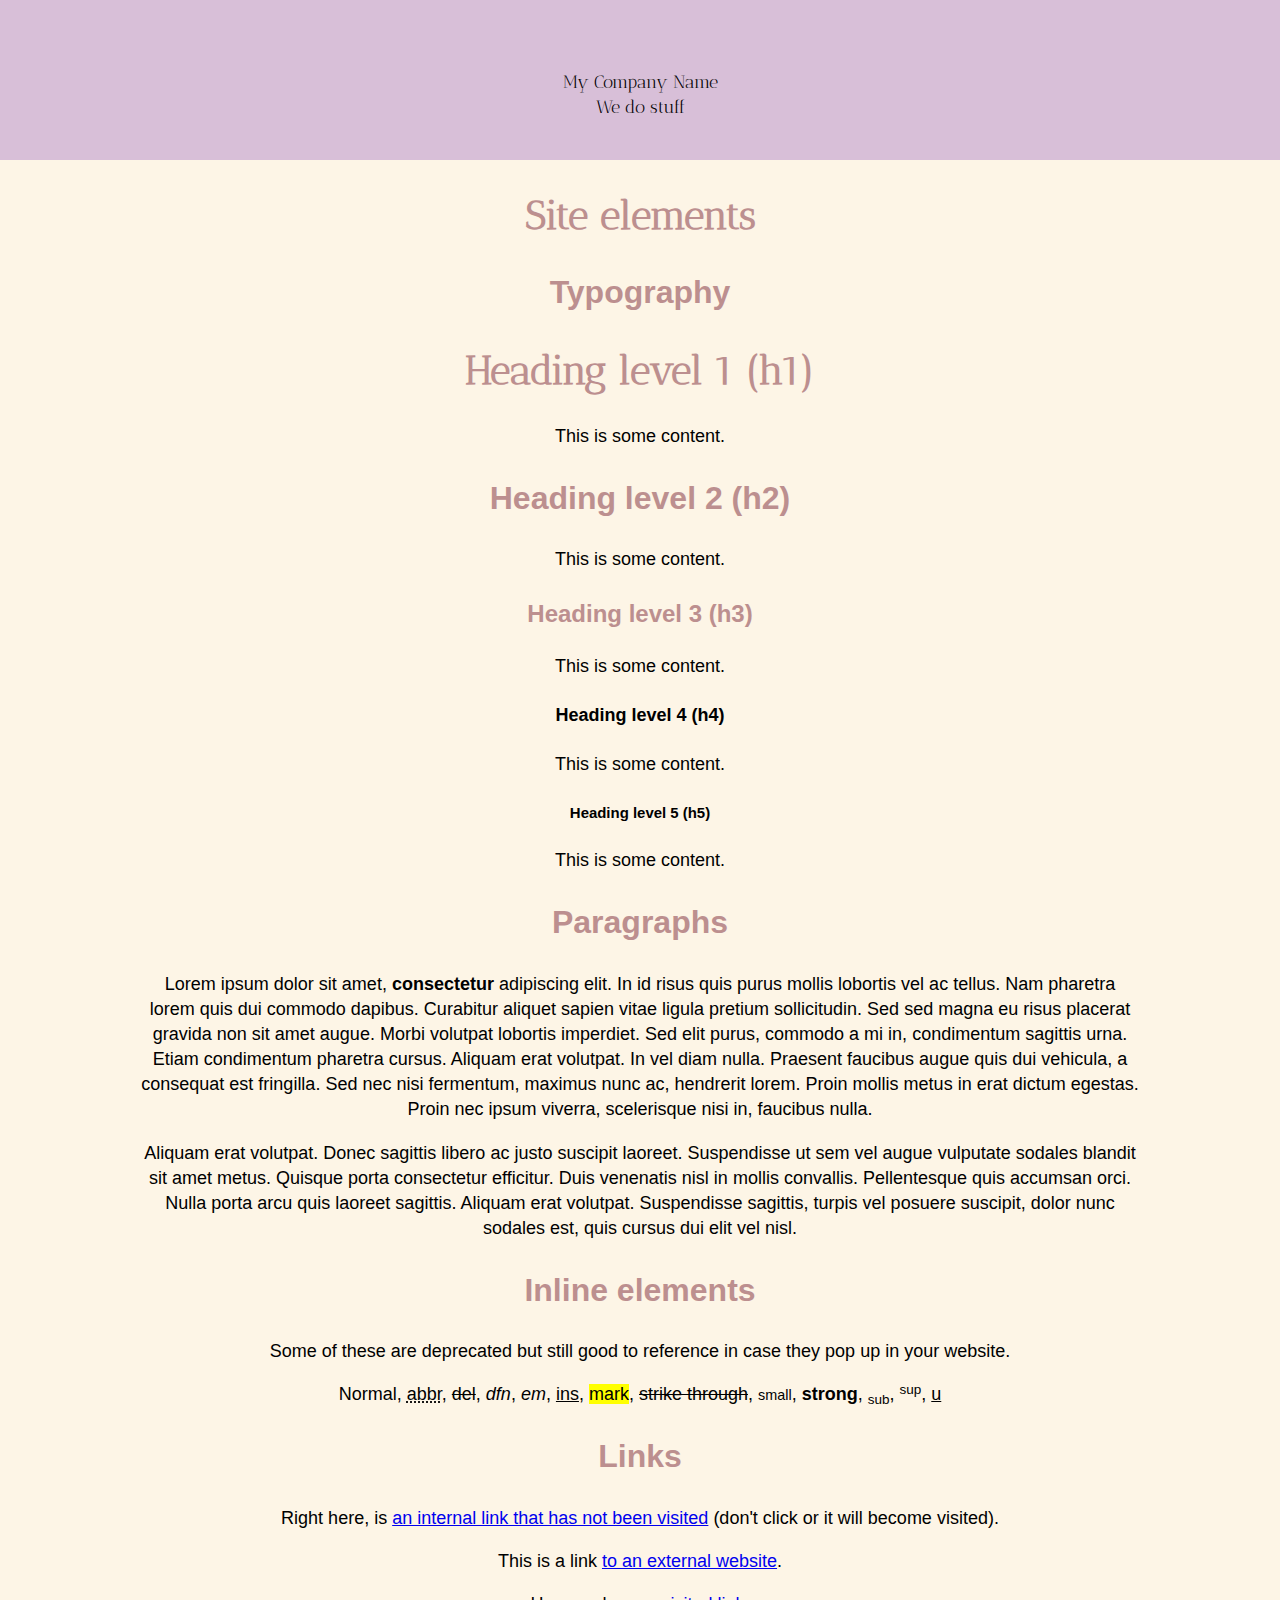
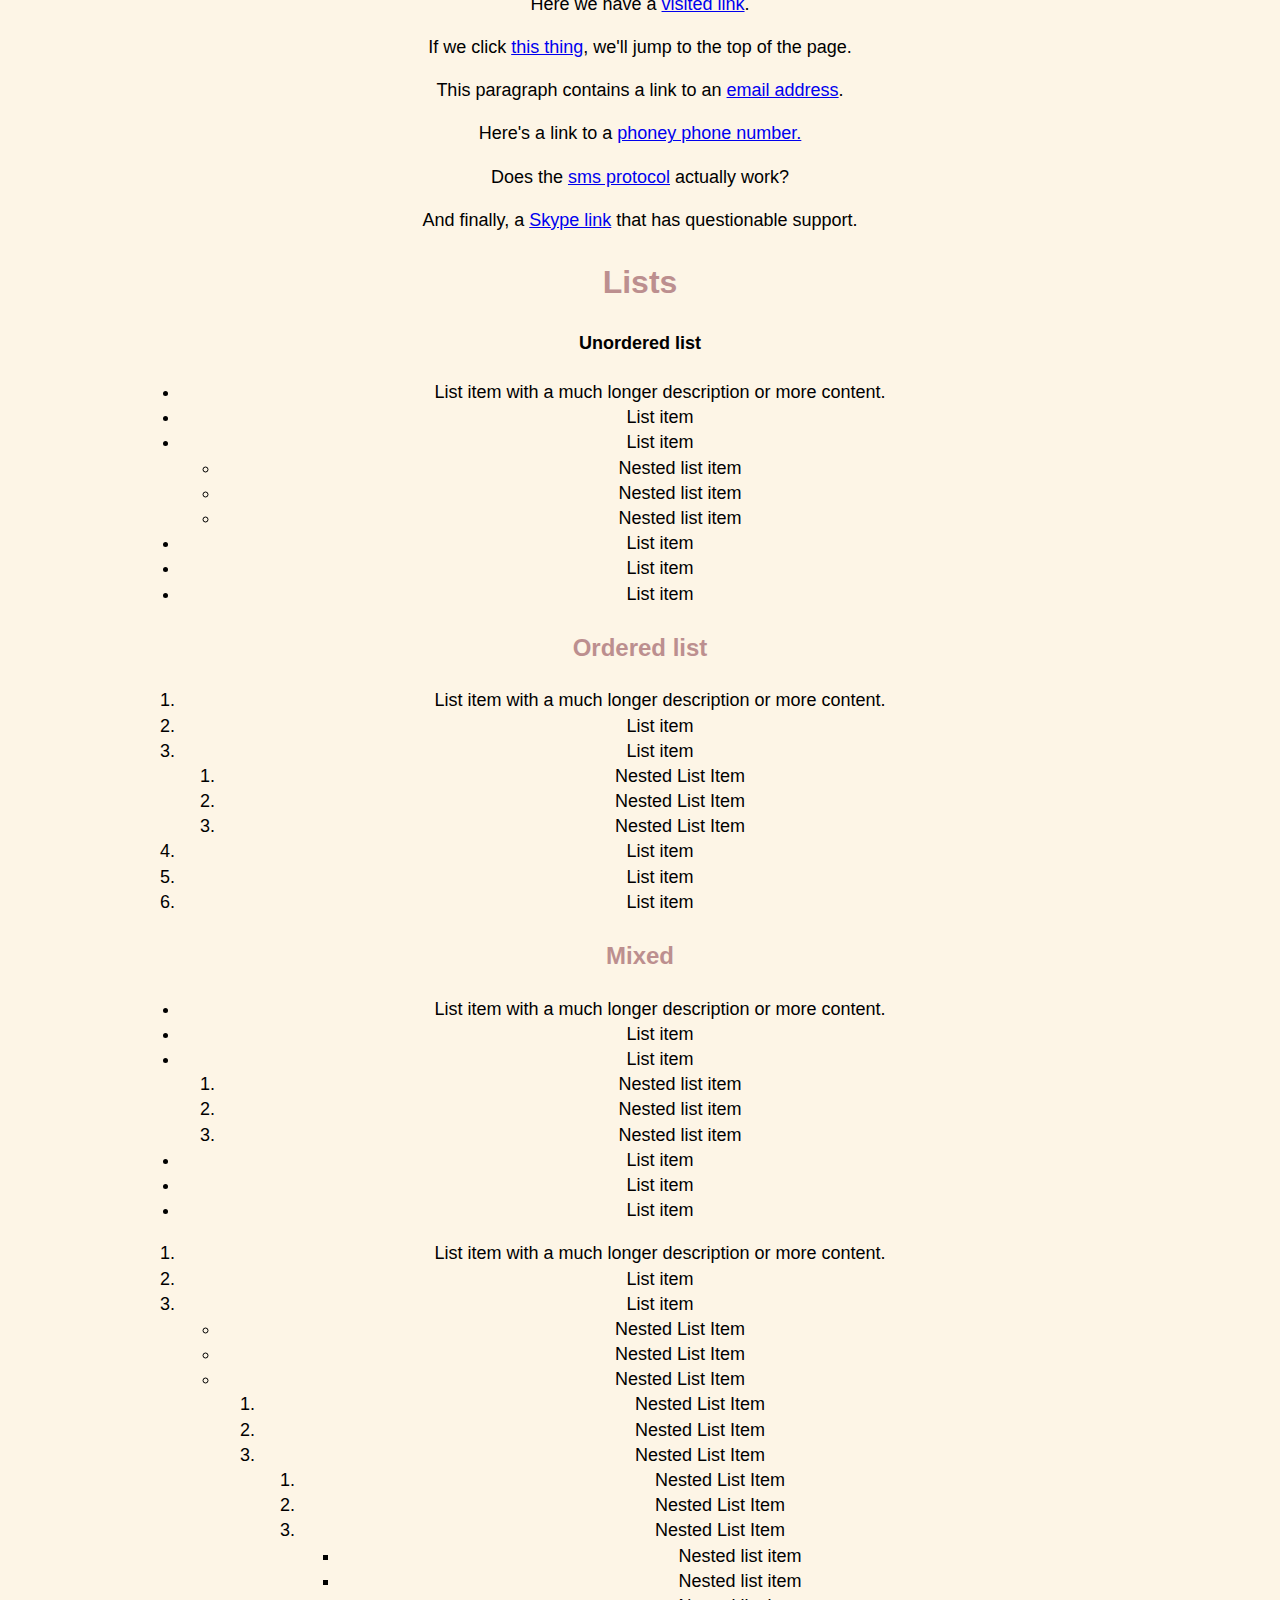
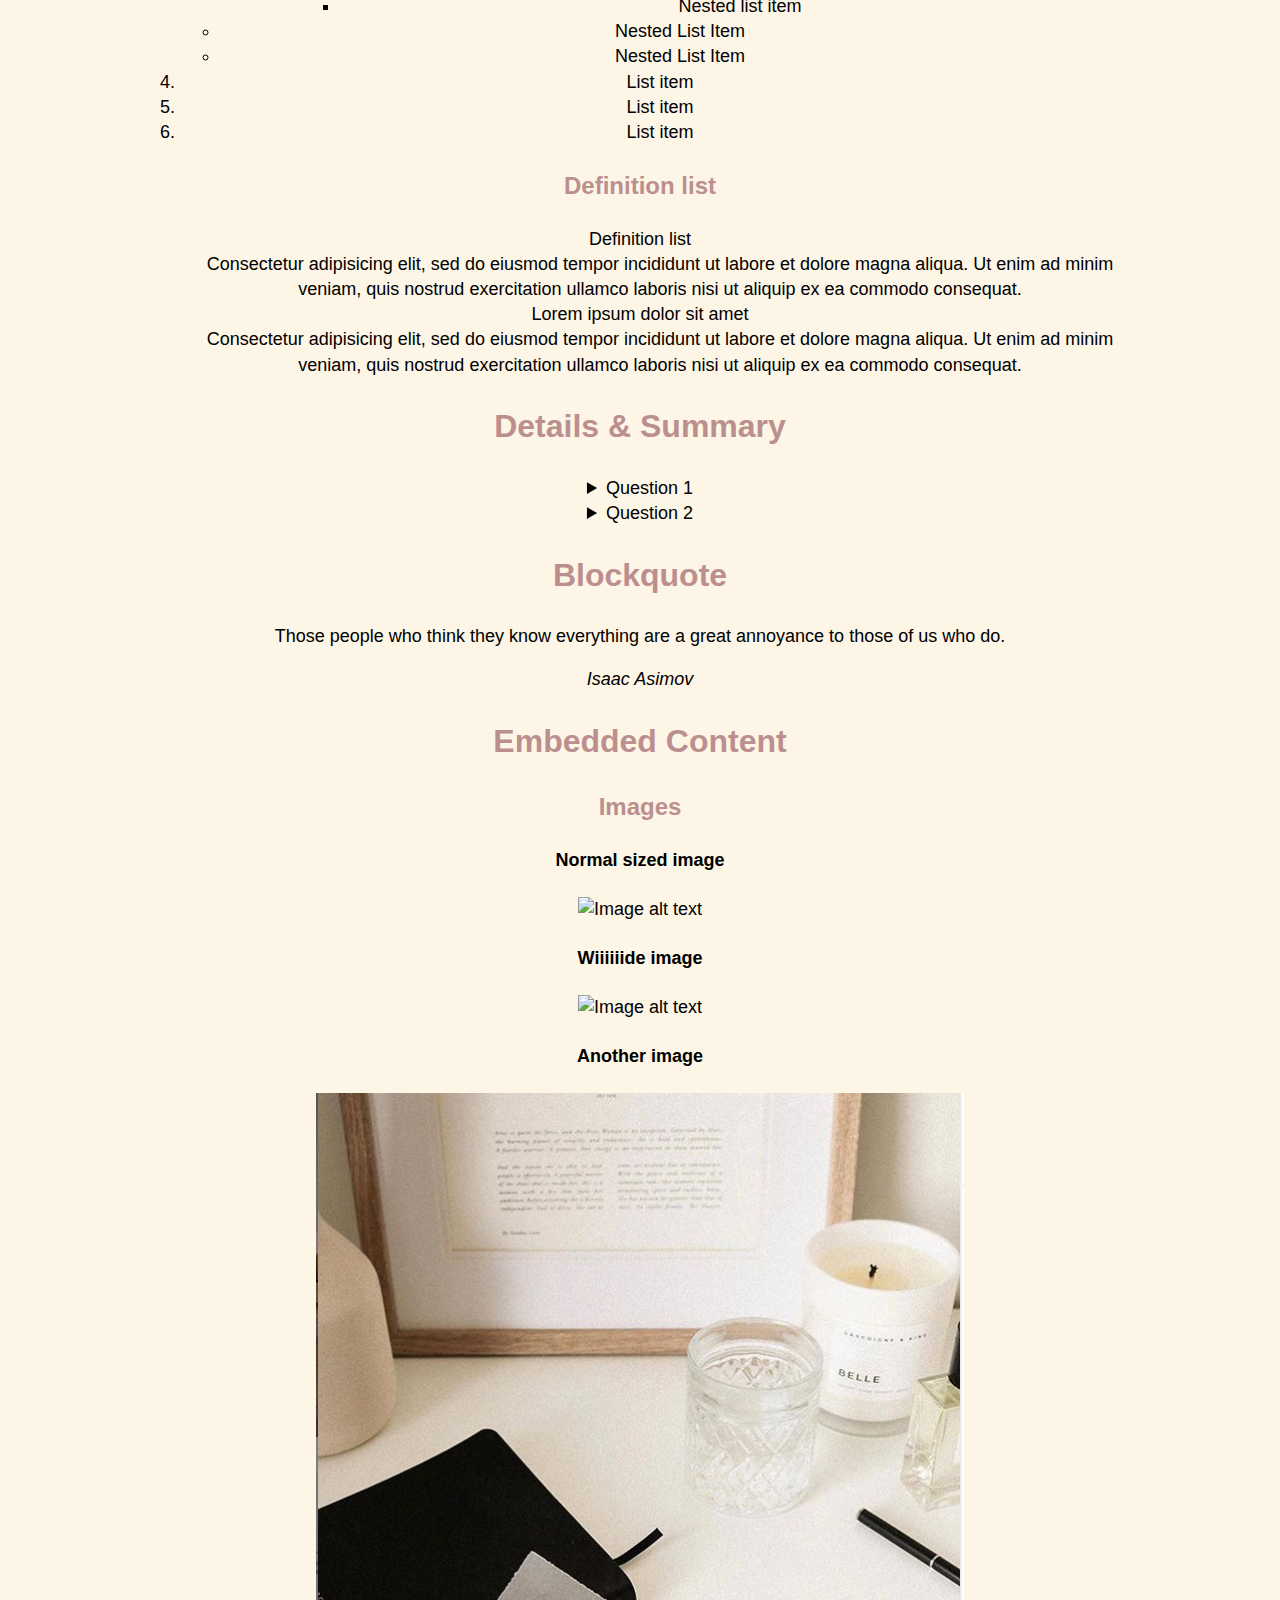
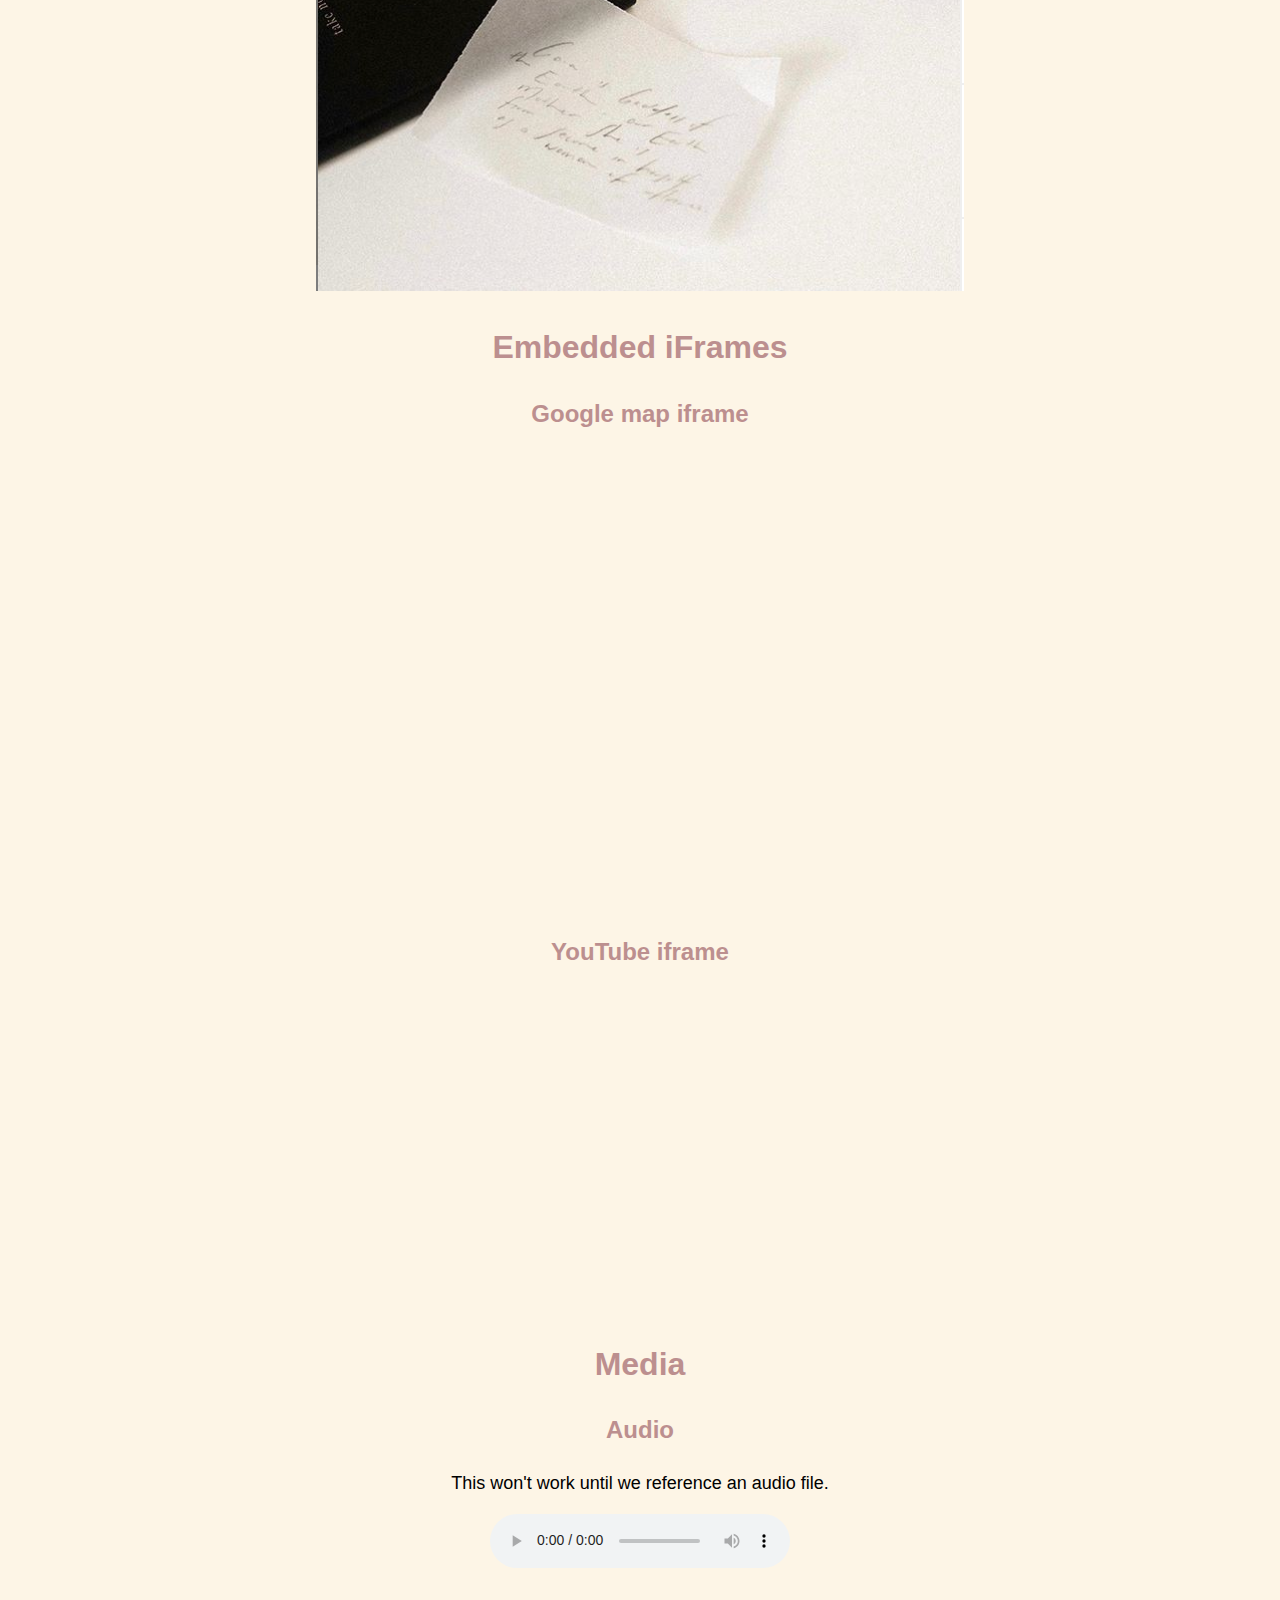
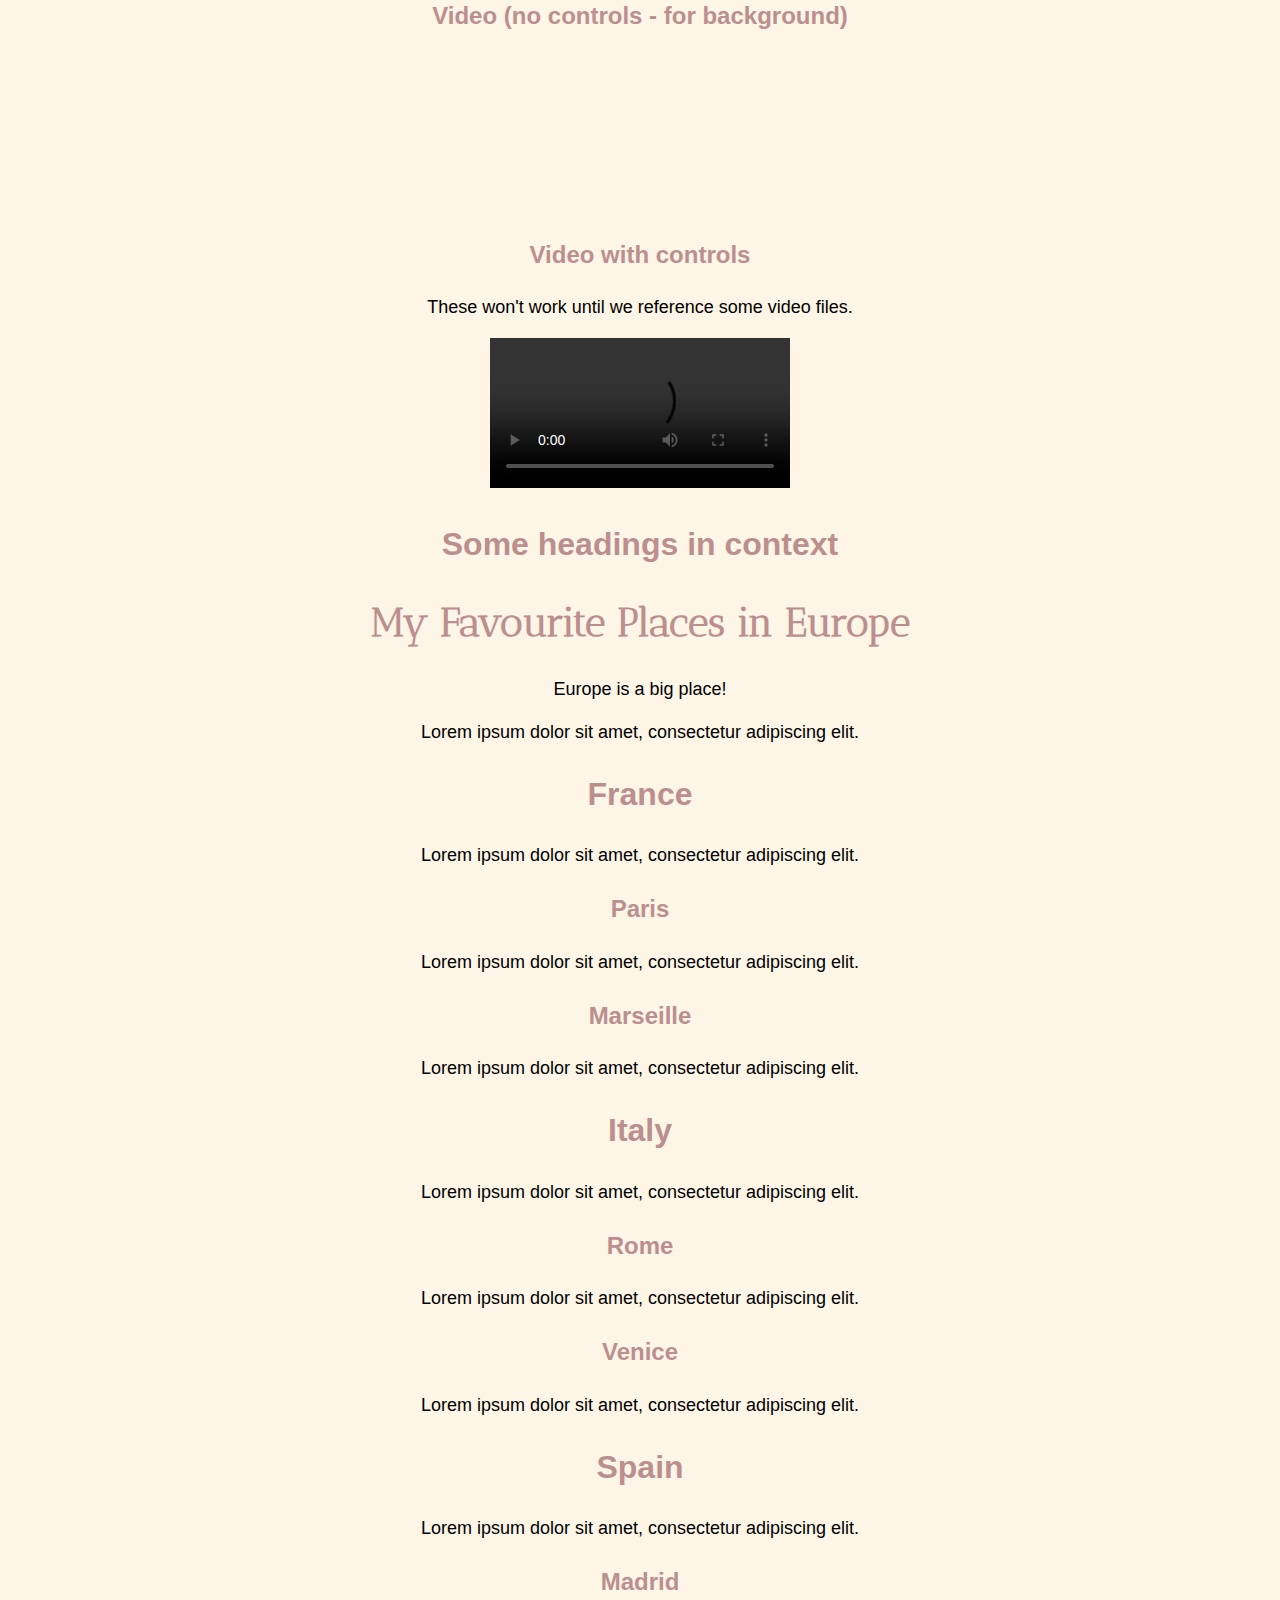
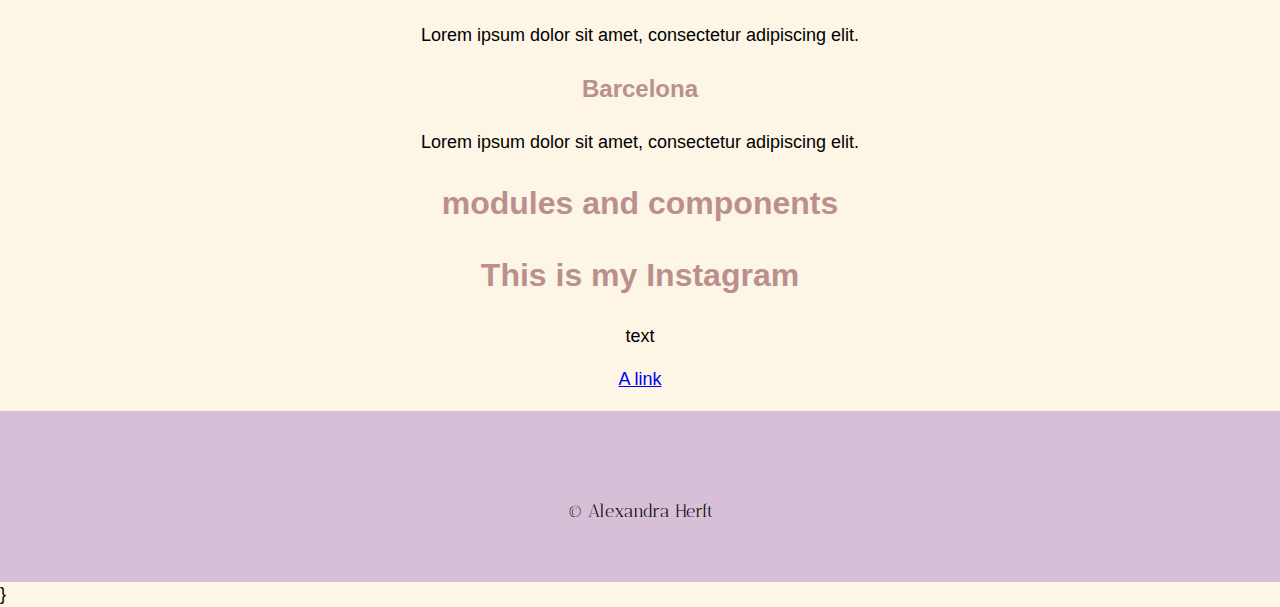
==== index.html @ 9ccb4b07 "Trying to fix page" ====
<!DOCTYPE html>

<html>

<head>

  <title>Alexandra Herft</title>

  <meta name="viewport" content="width=device-width, initial-scale=1">

  <link rel="stylesheet" href="Resources/Css/normalise.css">

  <link href="https://fonts.googleapis.com/css2?family=Antic+Didone&display=swap" rel="stylesheet">

  <link rel="stylesheet" href="Resources/Css/stye.css">

  


</head>

<body>

  <header> 


  
    <section class="content">

      <div class="header-logo">
        <a href="index.html">
        </a>
      </div>

      <div class="header-text">
        <div class="header-heading">My Company Name</div>

        <div class="header-sub-heading">We do stuff</div>


    </section>
  </header>

  




  <main>
    <section class="content">


      <h1>Site elements</h1>

      <h2>Typography</h2>

      <h1>Heading level 1 (h1)</h1>

      <p>This is some content.</p>
      <h2>Heading level 2 (h2)</h2>
      <p>This is some content.</p>
      <h3>Heading level 3 (h3)</h3>
      <p>This is some content.</p>
      <h4>Heading level 4 (h4)</h4>
      <p>This is some content.</p>
      <h5>Heading level 5 (h5)</h5>
      <p>This is some content.</p>
      <h2>Paragraphs</h2>
      <p>
        Lorem ipsum dolor sit amet, <strong>consectetur</strong> adipiscing elit. In
        id risus quis purus mollis lobortis vel ac tellus. Nam pharetra lorem quis
        dui commodo dapibus. Curabitur aliquet sapien vitae ligula pretium
        sollicitudin. Sed sed magna eu risus placerat gravida non sit amet augue.
        Morbi volutpat lobortis imperdiet. Sed elit purus, commodo a mi in,
        condimentum sagittis urna. Etiam condimentum pharetra cursus. Aliquam erat
        volutpat. In vel diam nulla. Praesent faucibus augue quis dui vehicula, a
        consequat est fringilla. Sed nec nisi fermentum, maximus nunc ac, hendrerit
        lorem. Proin mollis metus in erat dictum egestas. Proin nec ipsum viverra,
        scelerisque nisi in, faucibus nulla.
      </p>
      <p>
        Aliquam erat volutpat. Donec sagittis libero ac justo suscipit laoreet.
        Suspendisse ut sem vel augue vulputate sodales blandit sit amet metus.
        Quisque porta consectetur efficitur. Duis venenatis nisl in mollis
        convallis. Pellentesque quis accumsan orci. Nulla porta arcu quis laoreet
        sagittis. Aliquam erat volutpat. Suspendisse sagittis, turpis vel posuere
        suscipit, dolor nunc sodales est, quis cursus dui elit vel nisl.
      </p>

      <h2>Inline elements</h2>

      <p>
        Some of these are deprecated but still good to reference in case they pop up
        in your website.
      </p>

      <p>
        Normal, <abbr title="Abbreviations">abbr</abbr>, <del>del</del>,
        <dfn>dfn</dfn>, <em>em</em>, <ins>ins</ins>, <mark>mark</mark>,
        <s>strike through</s>, <small>small</small>, <strong>strong</strong>,
        <sub>sub</sub>, <sup>sup</sup>,
        <u>u</u>
      </p>

      <h2>Links</h2>
      <p>
        Right here, is
        <a href="?2017-06-2703%3A30%3A17">an internal link that has not been visited</a>
        (don't click or it will become visited).
      </p>
      <p>This is a link <a href="https://google.com">to an external website</a>.</p>
      <p>Here we have a <a href=".">visited link</a>.</p>
      <p>
        If we click <a href="#">this thing</a>, we'll jump to the top of the page.
      </p>

      <p>
        This paragraph contains a link to an
        <a href="mailto:sam@meeum.com">email address</a>.
      </p>
      <p>
        Here's a link to a
        <a href="tel:12345678">phoney phone number.</a>
      </p>
      <p>Does the <a href="sms:0413889846">sms protocol</a> actually work?</p>
      <p>
        And finally, a <a href="callto:sam_hemphill">Skype link</a> that has
        questionable support.
      </p>

      <h2>Lists</h2>
      <h4>Unordered list</h4>
      <ul>
        <li>List item with a much longer description or more content.</li>
        <li>List item</li>
        <li>
          List item
          <ul>
            <li>Nested list item</li>
            <li>Nested list item</li>
            <li>Nested list item</li>
          </ul>
        </li>
        <li>List item</li>
        <li>List item</li>
        <li>List item</li>
      </ul>
      <h3>Ordered list</h3>
      <ol>
        <li>List item with a much longer description or more content.</li>
        <li>List item</li>
        <li>
          List item
          <ol>
            <li>Nested List Item</li>
            <li>Nested List Item</li>
            <li>Nested List Item</li>
          </ol>
        </li>
        <li>List item</li>
        <li>List item</li>
        <li>List item</li>
      </ol>
      <h3>Mixed</h3>
      <ul>
        <li>List item with a much longer description or more content.</li>
        <li>List item</li>
        <li>
          List item
          <ol>
            <li>Nested list item</li>
            <li>Nested list item</li>
            <li>Nested list item</li>
          </ol>
        </li>
        <li>List item</li>
        <li>List item</li>
        <li>List item</li>
      </ul>
      <ol>
        <li>List item with a much longer description or more content.</li>
        <li>List item</li>
        <li>
          List item
          <ul>
            <li>Nested List Item</li>
            <li>Nested List Item</li>
            <li>
              Nested List Item
              <ol>
                <li>Nested List Item</li>
                <li>Nested List Item</li>
                <li>
                  Nested List Item
                  <ol>
                    <li>Nested List Item</li>
                    <li>Nested List Item</li>
                    <li>
                      Nested List Item
                      <ul>
                        <li>Nested list item</li>
                        <li>Nested list item</li>
                        <li>Nested list item</li>
                      </ul>
                    </li>
                  </ol>
                </li>
              </ol>
            </li>
            <li>Nested List Item</li>
            <li>Nested List Item</li>
          </ul>
        </li>
        <li>List item</li>
        <li>List item</li>
        <li>List item</li>
      </ol>
      <h3>Definition list</h3>
      <dl>
        <dt>Definition list</dt>
        <dd>
          Consectetur adipisicing elit, sed do eiusmod tempor incididunt ut labore
          et dolore magna aliqua. Ut enim ad minim veniam, quis nostrud exercitation
          ullamco laboris nisi ut aliquip ex ea commodo consequat.
        </dd>
        <dt>Lorem ipsum dolor sit amet</dt>
        <dd>
          Consectetur adipisicing elit, sed do eiusmod tempor incididunt ut labore
          et dolore magna aliqua. Ut enim ad minim veniam, quis nostrud exercitation
          ullamco laboris nisi ut aliquip ex ea commodo consequat.
        </dd>
      </dl>
      <h2>Details &amp; Summary</h2>
      <details>
        <summary>Question 1</summary>
        <p>
          <strong>Pellentesque habitant morbi tristique</strong> senectus et netus
          et malesuada fames ac turpis egestas. Vestibulum tortor quam, feugiat
          vitae, ultricies eget, tempor sit amet, ante. Donec eu libero sit amet
          quam egestas semper. <em>Aenean ultricies mi vitae est.</em> Mauris
          placerat eleifend leo. Quisque sit amet est et sapien ullamcorper
          pharetra. Vestibulum erat wisi, condimentum sed,
          <code>commodo vitae</code>, ornare sit amet, wisi. Aenean fermentum, elit
          eget tincidunt condimentum, eros ipsum rutrum orci, sagittis tempus lacus
          enim ac dui. <a href="#" onclick="return false;">Donec non enim</a> in
          turpis pulvinar facilisis. Ut felis.
        </p>
        <details>
          <summary>Related documents</summary>
          <ul>
            <li>
              <a href="#" onclick="return false;">Lorem ipsum dolor sit amet, consectetuer adipiscing elit.</a>
            </li>
            <li>
              <a href="#" onclick="return false;">Aliquam tincidunt mauris eu risus.</a>
            </li>
            <li>
              <a href="#" onclick="return false;">Lorem ipsum dolor sit amet, consectetuer adipiscing elit.</a>
            </li>
            <li>
              <a href="#" onclick="return false;">Aliquam tincidunt mauris eu risus.</a>
            </li>
          </ul>
        </details>
      </details>
      <details>
        <summary>Question 2</summary>
        <p>
          Duis consequat metus et eros rutrum, interdum facilisis urna interdum.
          Etiam facilisis diam in libero varius ultricies id id est. Sed lacinia
          pellentesque sem vel sagittis.
        </p>
      </details>

      <h2>Blockquote</h2>
      <blockquote>
        <p>
          Those people who think they know everything are a great annoyance to those
          of us who do.
        </p>
        <cite>Isaac Asimov</cite>
      </blockquote>

      <h2>Embedded Content</h2>

      <h3>Images</h3>

      <h4>Normal sized image</h4>

      <img src="//placekitten.com/480/480" alt="Image alt text" />

      <h4>Wiiiiiide image</h4>

      <img src="//placekitten.com/2000/600" alt="Image alt text" />

      <h4> Another image</h4>
      <img src="Resources/Images/Screen Shot 2020-03-11 at 11.46.09 am.png" alt="An Organised Life Desk Space">


      <h2 class="">Embedded iFrames</h2>

      <h3>Google map iframe</h3>

      <iframe
        src="https://www.google.com/maps/embed?pb=!1m18!1m12!1m3!1d3152.2977690755806!2d144.98747991573606!3d-37.80649377975363!2m3!1f0!2f0!3f0!3m2!1i1024!2i768!4f13.1!3m3!1m2!1s0x6ad6430ac6065bff%3A0x9c5bae73367aadf4!2sCollarts%20-%20Cromwell%20St%20Campus!5e0!3m2!1sen!2sau!4v1582194038555!5m2!1sen!2sau"
        width="600" height="450" frameborder="0" style="border:0;" allowfullscreen=""></iframe>

      <h3>YouTube iframe</h3>
      <!-- <iframe width="560" height="315" src="//www.youtube.com/embed/M_8iD5xS1hI?rel=0" frameborder="0" allow="autoplay; encrypted-media"
            allowfullscreen></iframe> -->

      <iframe width="560" height="315" src="https://www.youtube.com/embed/WFkIKd6md6g?start=206" frameborder="0"
        allow="accelerometer; autoplay; encrypted-media; gyroscope; picture-in-picture" allowfullscreen></iframe>

      <h2>Media</h2>

      <h3>Audio</h3>

      <p>This won't work until we reference an audio file.</p>
      <div>
        <!-- Simple audio playback -->
        <audio src="" controls>
          Your browser does not support the
          <code>audio</code> element.
        </audio>
      </div>

      <h3>Video (no controls - for background)</h3>

      <video autoplay loop>
        <source src="resources/video/Cloud_Surf.mp4" type="video/mp4" poster="resources/video/Cloud_Surf.jpg" />
        Your browser does not support the video tag. I suggest you upgrade your
        browser.
        <source src="resources/video/Cloud_Surf.webm" type="video/webm" poster="resources/video/Cloud_Surf.jpg" />
        Your browser does not support the video tag. I suggest you upgrade your
        browser.
      </video>

      <h3>Video with controls</h3>

      <p>These won't work until we reference some video files.</p>

      <video controls>
        <source src="resources/video/Cloud_Surf.mp4" type="video/mp4" poster="resources/video/Cloud_Surf.jpg" />
        Your browser does not support the video tag. I suggest you upgrade your
        browser.
        <source src="resources/video/Cloud_Surf.webm" type="video/webm" poster="resources/video/Cloud_Surf.jpg" />
        Your browser does not support the video tag. I suggest you upgrade your
        browser.
      </video>

      <h2>Some headings in context</h2>

      <h1>My Favourite Places in Europe</h1>

      <p>Europe is a big place!</p>
      <p>Lorem ipsum dolor sit amet, consectetur adipiscing elit.</p>

      <h2>France</h2>
      <p>Lorem ipsum dolor sit amet, consectetur adipiscing elit.</p>

      <h3>Paris</h3>
      <p>Lorem ipsum dolor sit amet, consectetur adipiscing elit.</p>

      <h3>Marseille</h3>
      <p>Lorem ipsum dolor sit amet, consectetur adipiscing elit.</p>

      <h2>Italy</h2>
      <p>Lorem ipsum dolor sit amet, consectetur adipiscing elit.</p>

      <h3>Rome</h3>
      <p>Lorem ipsum dolor sit amet, consectetur adipiscing elit.</p>

      <h3>Venice</h3>
      <p>Lorem ipsum dolor sit amet, consectetur adipiscing elit.</p>

      <h2>Spain</h2>
      <p>Lorem ipsum dolor sit amet, consectetur adipiscing elit.</p>

      <h3>Madrid</h3>
      <p>Lorem ipsum dolor sit amet, consectetur adipiscing elit.</p>

      <h3>Barcelona</h3>
      <p>Lorem ipsum dolor sit amet, consectetur adipiscing elit.</p>

      <h2> modules and components</h2>
      <div class="alexandraherftcreative">
        <h2> This is my Instagram</h2>

        <p> text</p>

        <a href="https://google.com"> A link</a>
      </div>
      







    
    </p>

  </main>

  <footer>
    <section class=content>
      <p>&copy; Alexandra Herft</p>
    </section>
  </footer>


  } </style>
</body>





</html>
---- Resources/Css/normalise.css ----
/*! normalize.css v8.0.1 | MIT License | github.com/necolas/normalize.css */

/* Document
   ========================================================================== */

/**
 * 1. Correct the line height in all browsers.
 * 2. Prevent adjustments of font size after orientation changes in iOS.
 */

 html {
    line-height: 1.15; /* 1 */
    -webkit-text-size-adjust: 100%; /* 2 */
  }
  
  /* Sections
     ========================================================================== */
  
  /**
   * Remove the margin in all browsers.
   */
  
  body {
    margin: 0;
  }
  
  /**
   * Render the `main` element consistently in IE.
   */
  
  main {
    display: block;
  }
  
  /**
   * Correct the font size and margin on `h1` elements within `section` and
   * `article` contexts in Chrome, Firefox, and Safari.
   */
  
  h1 {
    font-size: 2em;
    margin: 0.67em 0;
  }
  
  /* Grouping content
     ========================================================================== */
  
  /**
   * 1. Add the correct box sizing in Firefox.
   * 2. Show the overflow in Edge and IE.
   */
  
  hr {
    box-sizing: content-box; /* 1 */
    height: 0; /* 1 */
    overflow: visible; /* 2 */
  }
  
  /**
   * 1. Correct the inheritance and scaling of font size in all browsers.
   * 2. Correct the odd `em` font sizing in all browsers.
   */
  
  pre {
    font-family: monospace, monospace; /* 1 */
    font-size: 1em; /* 2 */
  }
  
  /* Text-level semantics
     ========================================================================== */
  
  /**
   * Remove the gray background on active links in IE 10.
   */
  
  a {
    background-color: transparent;
  }
  
  /**
   * 1. Remove the bottom border in Chrome 57-
   * 2. Add the correct text decoration in Chrome, Edge, IE, Opera, and Safari.
   */
  
  abbr[title] {
    border-bottom: none; /* 1 */
    text-decoration: underline; /* 2 */
    text-decoration: underline dotted; /* 2 */
  }
  
  /**
   * Add the correct font weight in Chrome, Edge, and Safari.
   */
  
  b,
  strong {
    font-weight: bolder;
  }
  
  /**
   * 1. Correct the inheritance and scaling of font size in all browsers.
   * 2. Correct the odd `em` font sizing in all browsers.
   */
  
  code,
  kbd,
  samp {
    font-family: monospace, monospace; /* 1 */
    font-size: 1em; /* 2 */
  }
  
  /**
   * Add the correct font size in all browsers.
   */
  
  small {
    font-size: 80%;
  }
  
  /**
   * Prevent `sub` and `sup` elements from affecting the line height in
   * all browsers.
   */
  
  sub,
  sup {
    font-size: 75%;
    line-height: 0;
    position: relative;
    vertical-align: baseline;
  }
  
  sub {
    bottom: -0.25em;
  }
  
  sup {
    top: -0.5em;
  }
  
  /* Embedded content
     ========================================================================== */
  
  /**
   * Remove the border on images inside links in IE 10.
   */
  
  img {
    border-style: none;
  }
  
  /* Forms
     ========================================================================== */
  
  /**
   * 1. Change the font styles in all browsers.
   * 2. Remove the margin in Firefox and Safari.
   */
  
  button,
  input,
  optgroup,
  select,
  textarea {
    font-family: inherit; /* 1 */
    font-size: 100%; /* 1 */
    line-height: 1.15; /* 1 */
    margin: 0; /* 2 */
  }
  
  /**
   * Show the overflow in IE.
   * 1. Show the overflow in Edge.
   */
  
  button,
  input { /* 1 */
    overflow: visible;
  }
  
  /**
   * Remove the inheritance of text transform in Edge, Firefox, and IE.
   * 1. Remove the inheritance of text transform in Firefox.
   */
  
  button,
  select { /* 1 */
    text-transform: none;
  }
  
  /**
   * Correct the inability to style clickable types in iOS and Safari.
   */
  
  button,
  [type="button"],
  [type="reset"],
  [type="submit"] {
    -webkit-appearance: button;
  }
  
  /**
   * Remove the inner border and padding in Firefox.
   */
  
  button::-moz-focus-inner,
  [type="button"]::-moz-focus-inner,
  [type="reset"]::-moz-focus-inner,
  [type="submit"]::-moz-focus-inner {
    border-style: none;
    padding: 0;
  }
  
  /**
   * Restore the focus styles unset by the previous rule.
   */
  
  button:-moz-focusring,
  [type="button"]:-moz-focusring,
  [type="reset"]:-moz-focusring,
  [type="submit"]:-moz-focusring {
    outline: 1px dotted ButtonText;
  }
  
  /**
   * Correct the padding in Firefox.
   */
  
  fieldset {
    padding: 0.35em 0.75em 0.625em;
  }
  
  /**
   * 1. Correct the text wrapping in Edge and IE.
   * 2. Correct the color inheritance from `fieldset` elements in IE.
   * 3. Remove the padding so developers are not caught out when they zero out
   *    `fieldset` elements in all browsers.
   */
  
  legend {
    box-sizing: border-box; /* 1 */
    color: inherit; /* 2 */
    display: table; /* 1 */
    max-width: 100%; /* 1 */
    padding: 0; /* 3 */
    white-space: normal; /* 1 */
  }
  
  /**
   * Add the correct vertical alignment in Chrome, Firefox, and Opera.
   */
  
  progress {
    vertical-align: baseline;
  }
  
  /**
   * Remove the default vertical scrollbar in IE 10+.
   */
  
  textarea {
    overflow: auto;
  }
  
  /**
   * 1. Add the correct box sizing in IE 10.
   * 2. Remove the padding in IE 10.
   */
  
  [type="checkbox"],
  [type="radio"] {
    box-sizing: border-box; /* 1 */
    padding: 0; /* 2 */
  }
  
  /**
   * Correct the cursor style of increment and decrement buttons in Chrome.
   */
  
  [type="number"]::-webkit-inner-spin-button,
  [type="number"]::-webkit-outer-spin-button {
    height: auto;
  }
  
  /**
   * 1. Correct the odd appearance in Chrome and Safari.
   * 2. Correct the outline style in Safari.
   */
  
  [type="search"] {
    -webkit-appearance: textfield; /* 1 */
    outline-offset: -2px; /* 2 */
  }
  
  /**
   * Remove the inner padding in Chrome and Safari on macOS.
   */
  
  [type="search"]::-webkit-search-decoration {
    -webkit-appearance: none;
  }
  
  /**
   * 1. Correct the inability to style clickable types in iOS and Safari.
   * 2. Change font properties to `inherit` in Safari.
   */
  
  ::-webkit-file-upload-button {
    -webkit-appearance: button; /* 1 */
    font: inherit; /* 2 */
  }
  
  /* Interactive
     ========================================================================== */
  
  /*
   * Add the correct display in Edge, IE 10+, and Firefox.
   */
  
  details {
    display: block;
  }
  
  /*
   * Add the correct display in all browsers.
   */
  
  summary {
    display: list-item;
  }
  
  /* Misc
     ========================================================================== */
  
  /**
   * Add the correct display in IE 10+.
   */
  
  template {
    display: none;
  }
  
  /**
   * Add the correct display in IE 10.
   */
  
  [hidden] {
    display: none;
  }
---- Resources/Css/stye.css ----
/* -------------------- VARIABLES */

/* -------------------- GLOBAL DEFAULTS */

body {
    background-color: oldlace;   
    font-family: 'Montserrat', sans-serif;  
    font-size: 18px;
    color: black;
    line-height: 1.4;

    box-sizing: border-box;
}

h1 { font-size: 40px;
    font-family: 'Antic Didone', serif;
    color: rosybrown;
   }
h2 { font-size: 32px;
    font-family: 'Montserrat', sans-serif;
   color: rosybrown
   ;}
h3 { font-size: 24px;
    font-family: 'Montserrat', sans-serif;
   color: rosybrown
   ;}

img { 
    max-width: 100%;
}


/* -------------------- HEADINGS AND TYPE */

h1 { font-size: 40px;
     color: rosybrown;
    }
h2 { font-size: 32px;
    color: rosybrown
    ;}
h3 { font-size: 24px;
    color: rosybrown
    ;}



/* -------------------- LAYOUTS */

.content { 
    text-align: center;
  
    max-width: 1000px;
    margin-left: auto;
    margin-right: auto ;


    padding-left: 3%;
    padding-right: 3%;
}



/* -------------------- HEADER */

header {
    background-color: thistle;
    font-family: 'Antic Didone', serif;
    padding-top: 70px;
    padding-bottom: 40px;;

}

header h1 {
    margin-top: 0;
    font-family: 'Antic Didone', serif;   
    color: mistyrose;
}

header p {
    colour: white;
}
/* -------------------- NAVIGATION */


/* -------------------- FOOTER */

footer {
    background-color: thistle;
    font-family: 'Antic Didone', serif;
    padding-top: 70px;
    padding-bottom: 40px;
}



/* -------------------- MODULES */

.news-cimponent {
    border-width: 1px;
    border-style: groove;
    border-color: peru;

    padding: 3%;
}













';.'
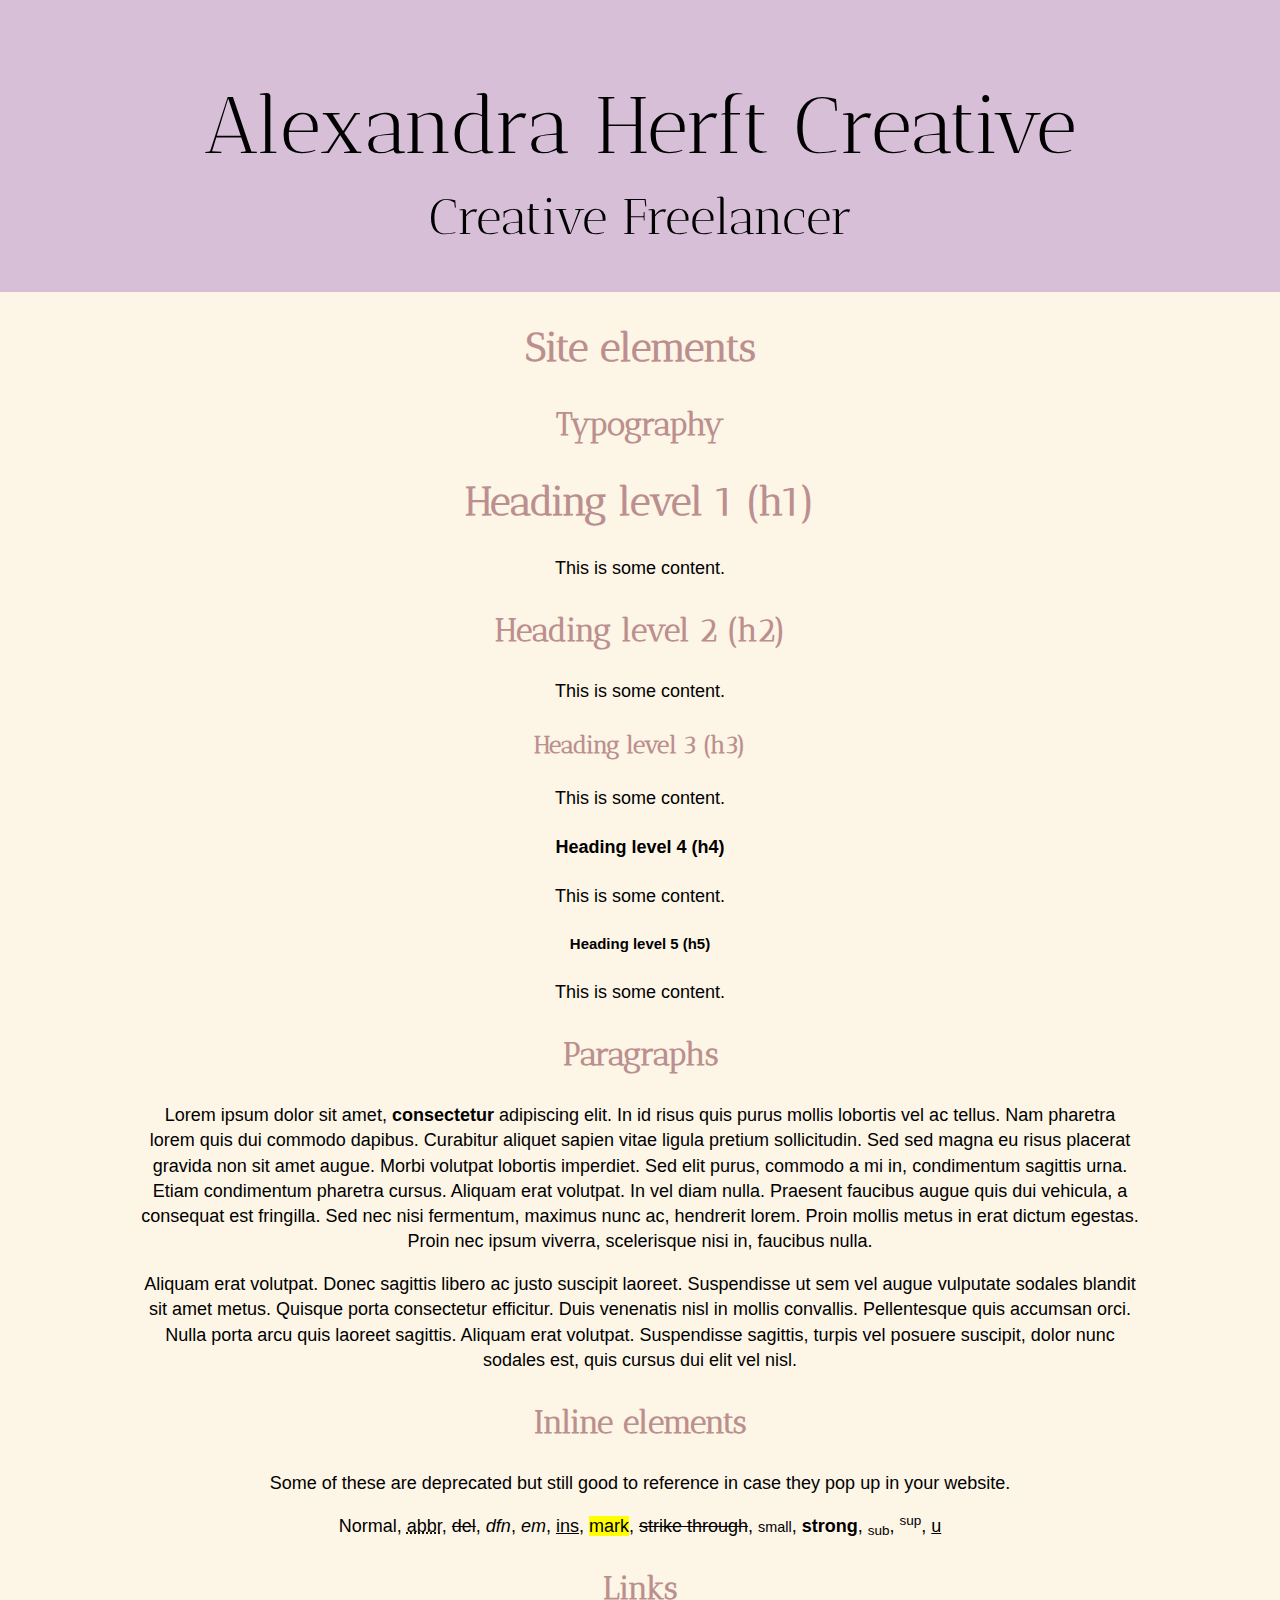
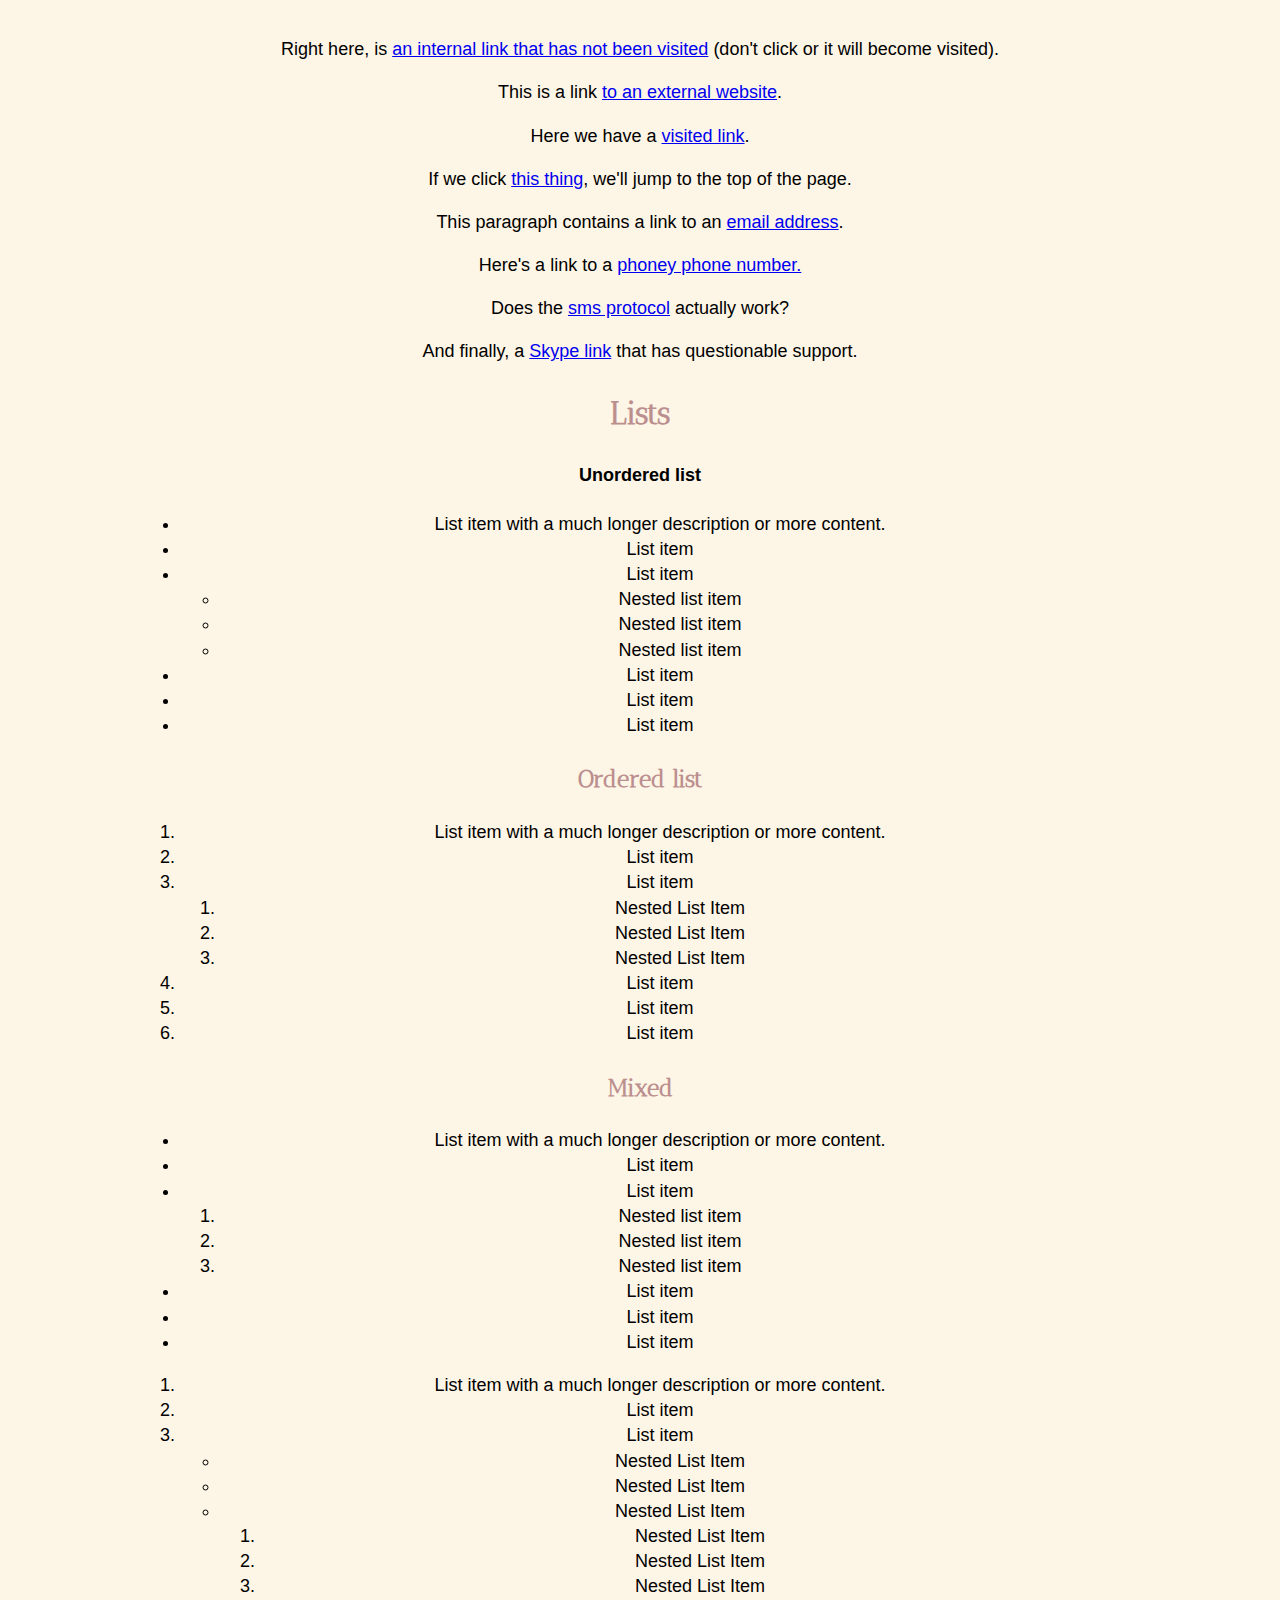
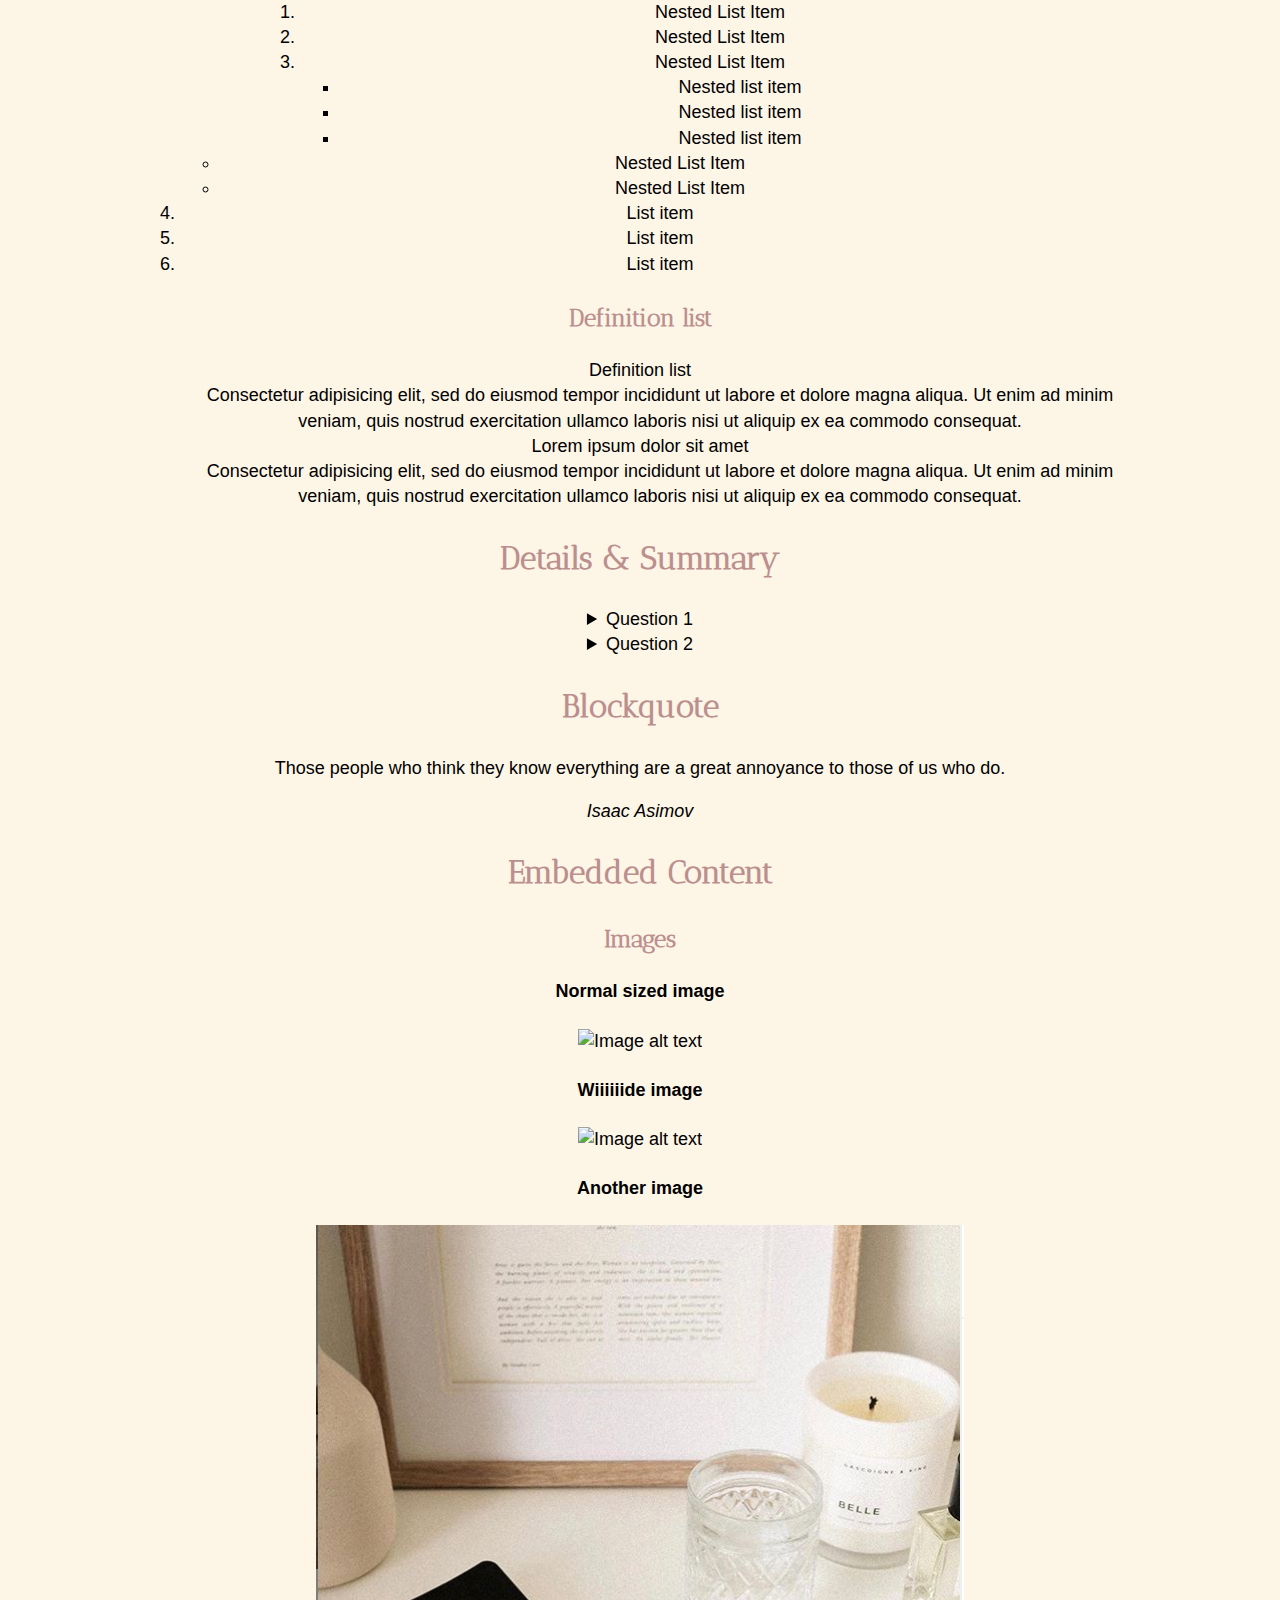
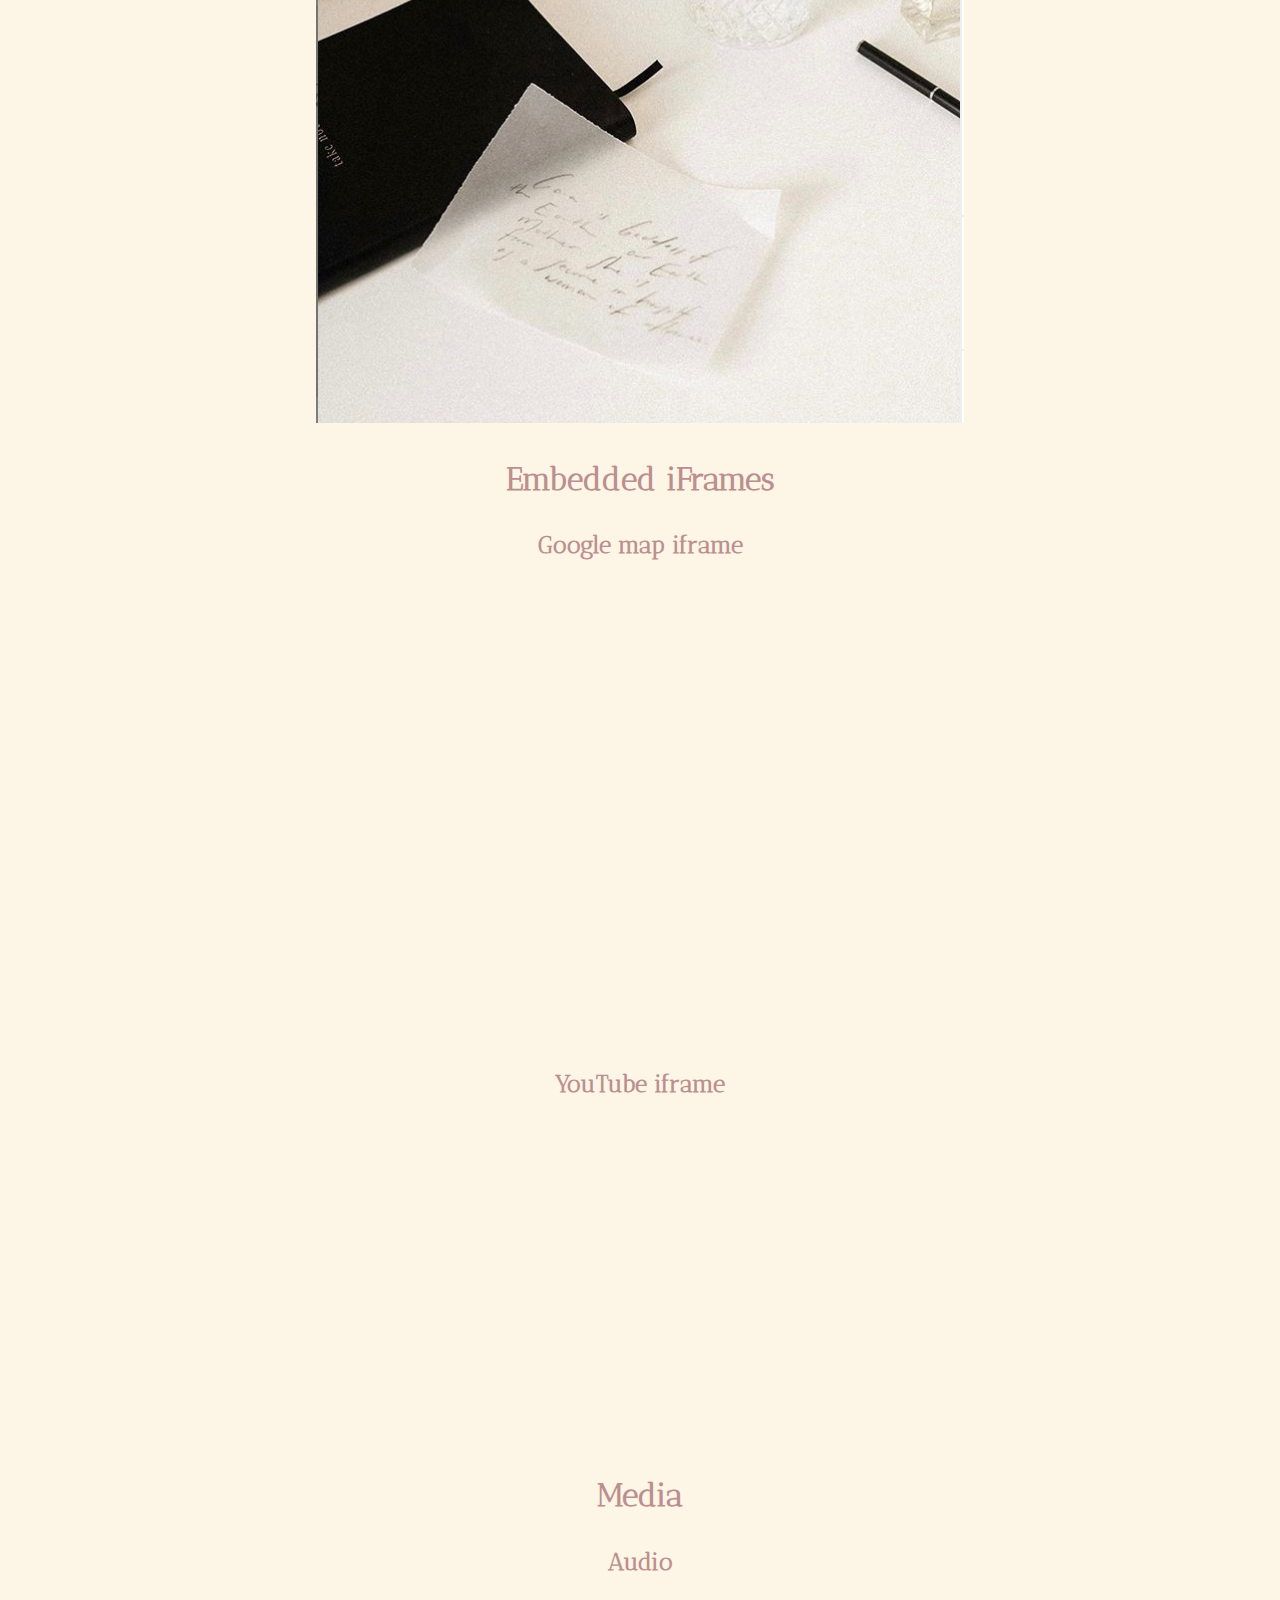
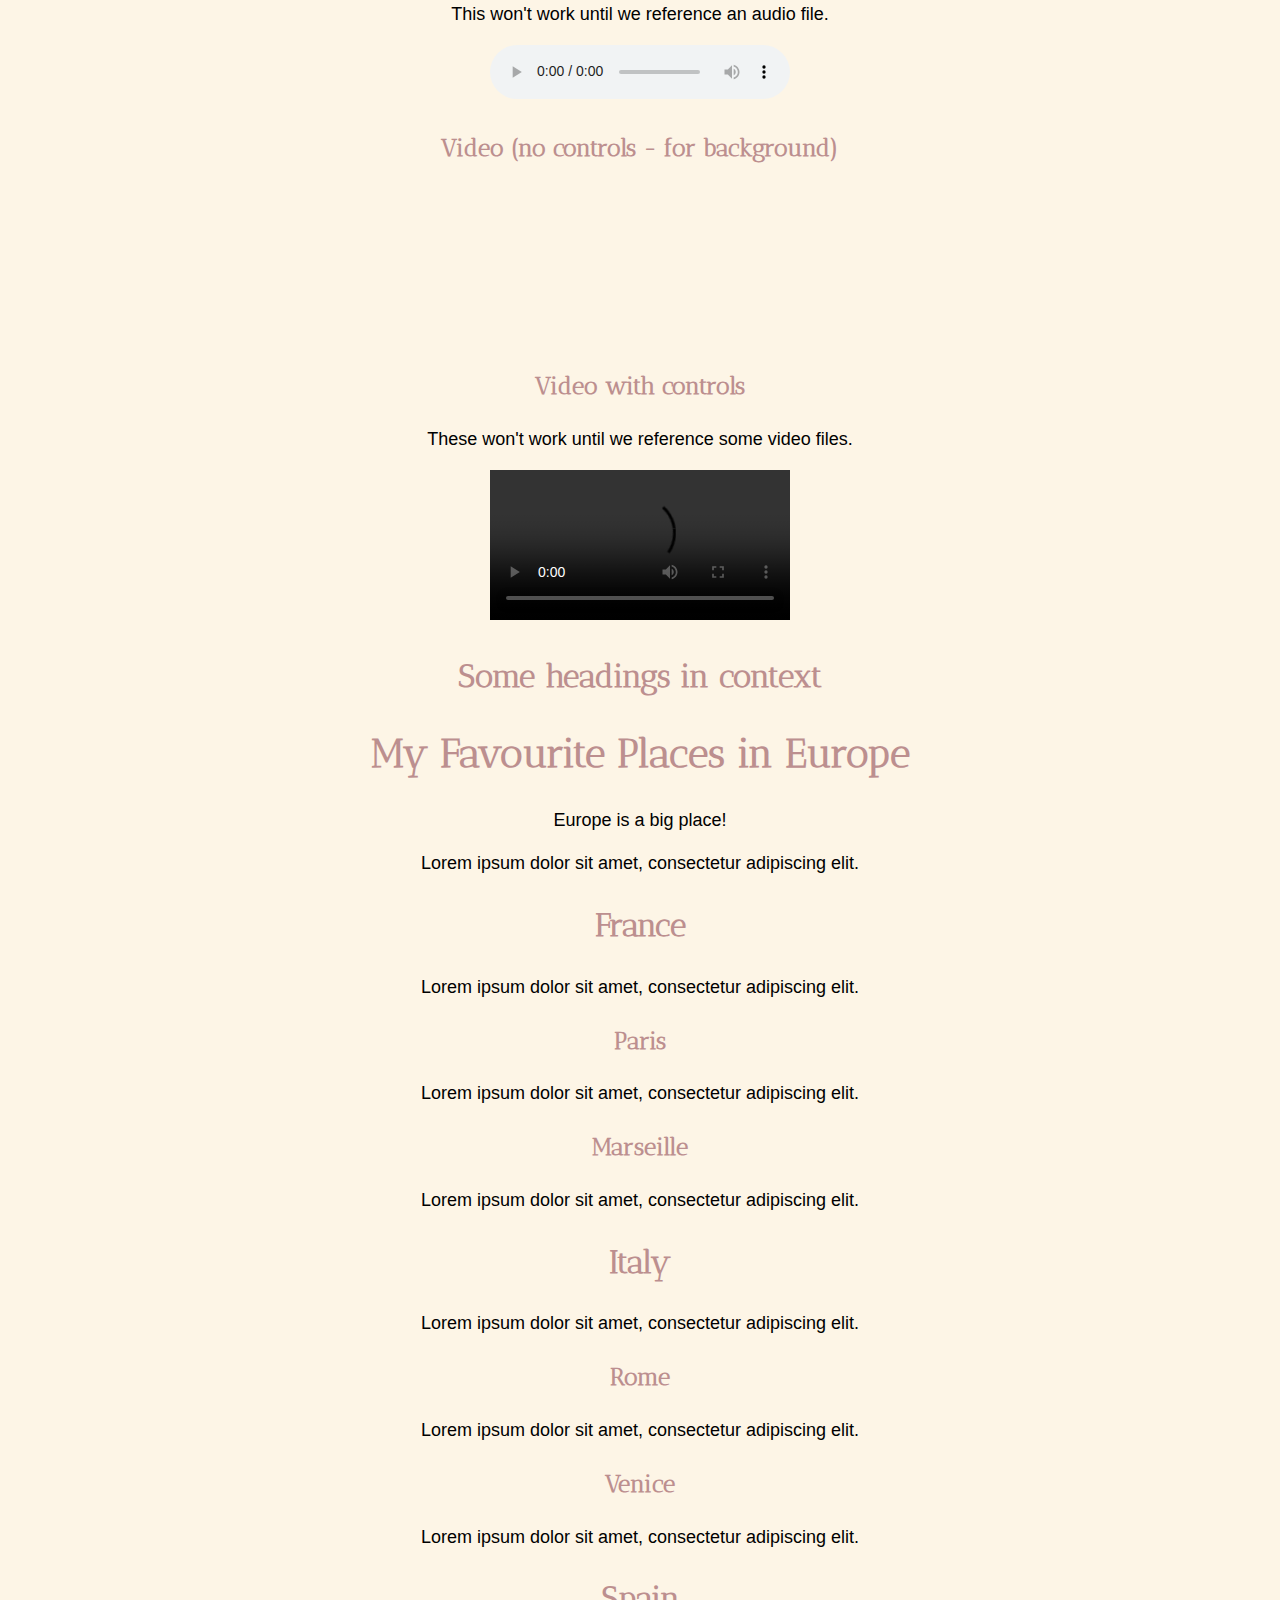
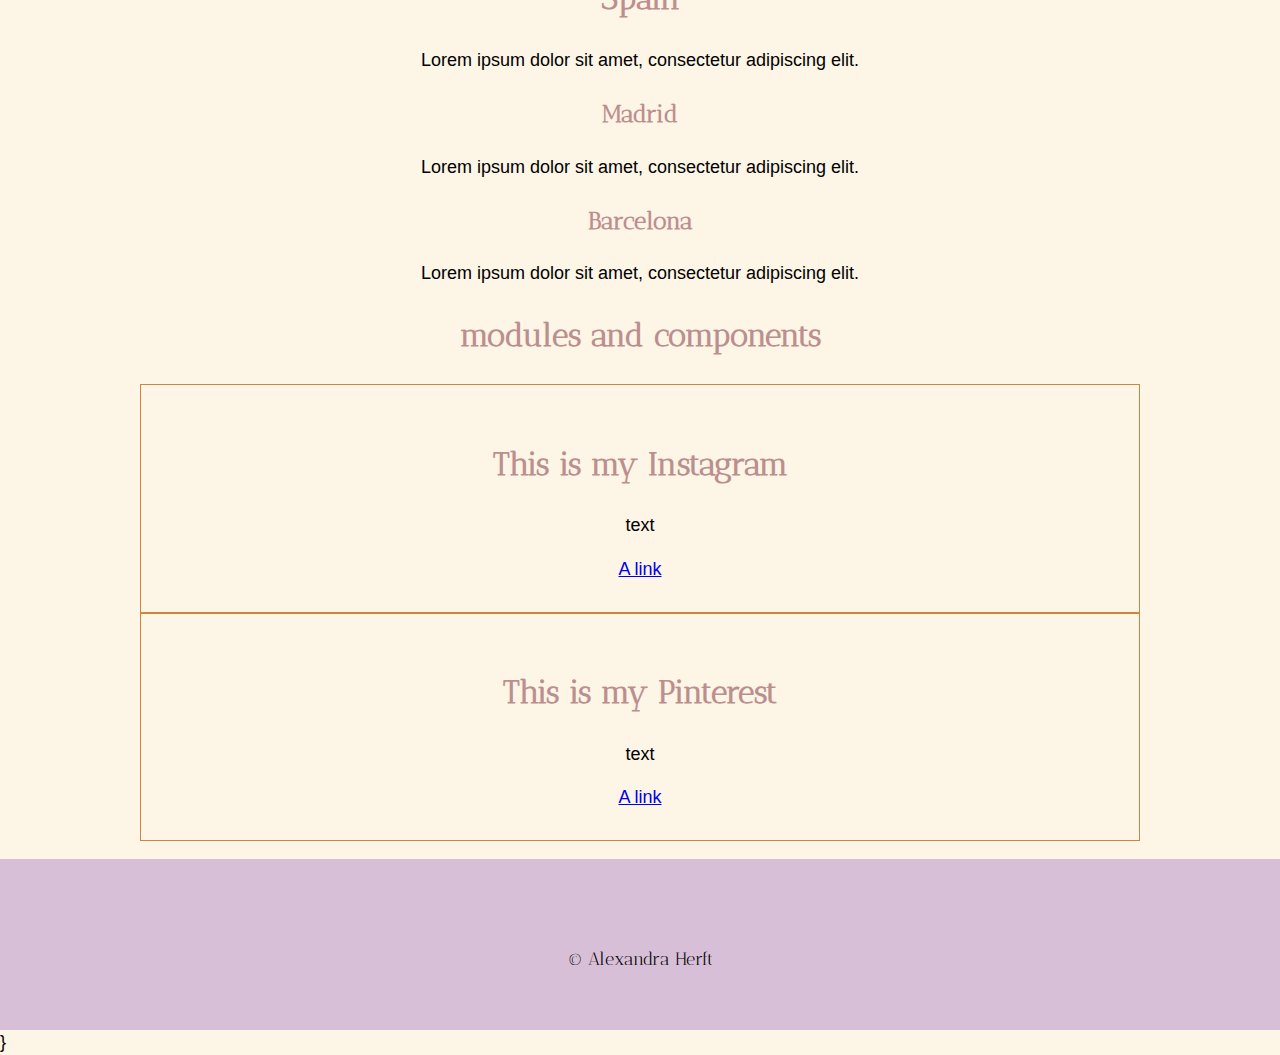
==== commit ca07356c: "Homepage Fix up" ====
--- a/index.html
+++ b/index.html
@@ -33,9 +33,9 @@
       </div>
 
       <div class="header-text">
-        <div class="header-heading">My Company Name</div>
-
-        <div class="header-sub-heading">We do stuff</div>
+        <div class="header-heading">Alexandra Herft Creative</div>
+
+        <div class="header-sub-heading">Creative Freelancer</div>
 
 
     </section>
@@ -384,12 +384,21 @@
       <p>Lorem ipsum dolor sit amet, consectetur adipiscing elit.</p>
 
       <h2> modules and components</h2>
-      <div class="alexandraherftcreative">
+      <div class="news-component">
         <h2> This is my Instagram</h2>
 
         <p> text</p>
 
         <a href="https://google.com"> A link</a>
+      </div>
+
+      <div class="news-component news-component-offset">
+        <h2> This is my Pinterest</h2>
+
+        <p> text</p>
+
+        <a href="https://google.com"> A link</a>
+
       </div>
       
 
--- a/Resources/Css/stye.css
+++ b/Resources/Css/stye.css
@@ -12,18 +12,11 @@
     box-sizing: border-box;
 }
 
-h1 { font-size: 40px;
+h1, h2, h3{ font-size: 40px;
     font-family: 'Antic Didone', serif;
     color: rosybrown;
    }
-h2 { font-size: 32px;
-    font-family: 'Montserrat', sans-serif;
-   color: rosybrown
-   ;}
-h3 { font-size: 24px;
-    font-family: 'Montserrat', sans-serif;
-   color: rosybrown
-   ;}
+
 
 img { 
     max-width: 100%;
@@ -69,11 +62,14 @@
     padding-bottom: 40px;;
 
 }
+.header-heading{
+    font-family: 'Antic Didone', serif;
+    font-size: 80px;
+}
 
-header h1 {
-    margin-top: 0;
-    font-family: 'Antic Didone', serif;   
-    color: mistyrose;
+.header-sub-heading{
+    font-family: 'Antic Didone', serif;
+    font-size: 50px;
 }
 
 header p {
@@ -95,12 +91,16 @@
 
 /* -------------------- MODULES */
 
-.news-cimponent {
+.news-component {
     border-width: 1px;
     border-style: groove;
     border-color: peru;
 
     padding: 3%;
+}
+
+.news-component-offset{
+    background-color:
 }
 
 
@@ -114,5 +114,4 @@
 
 
 
-
 ';.'
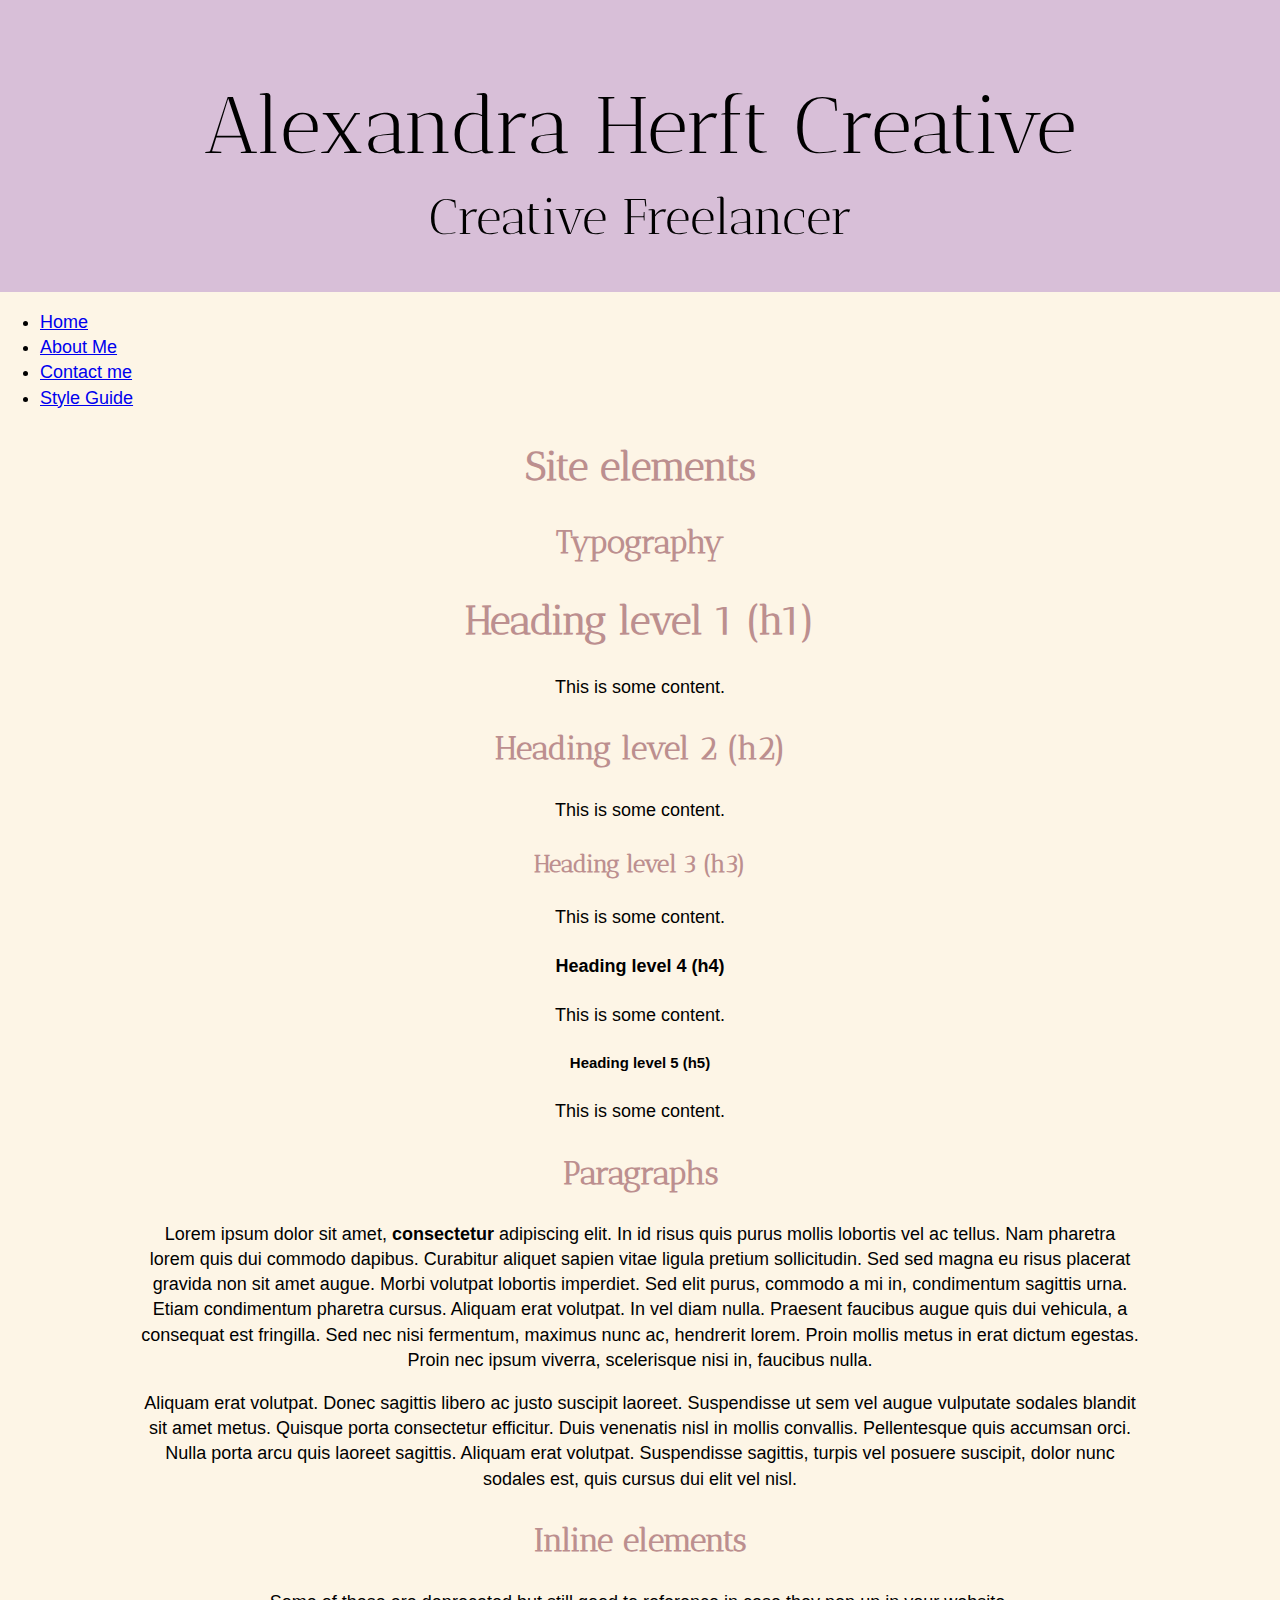
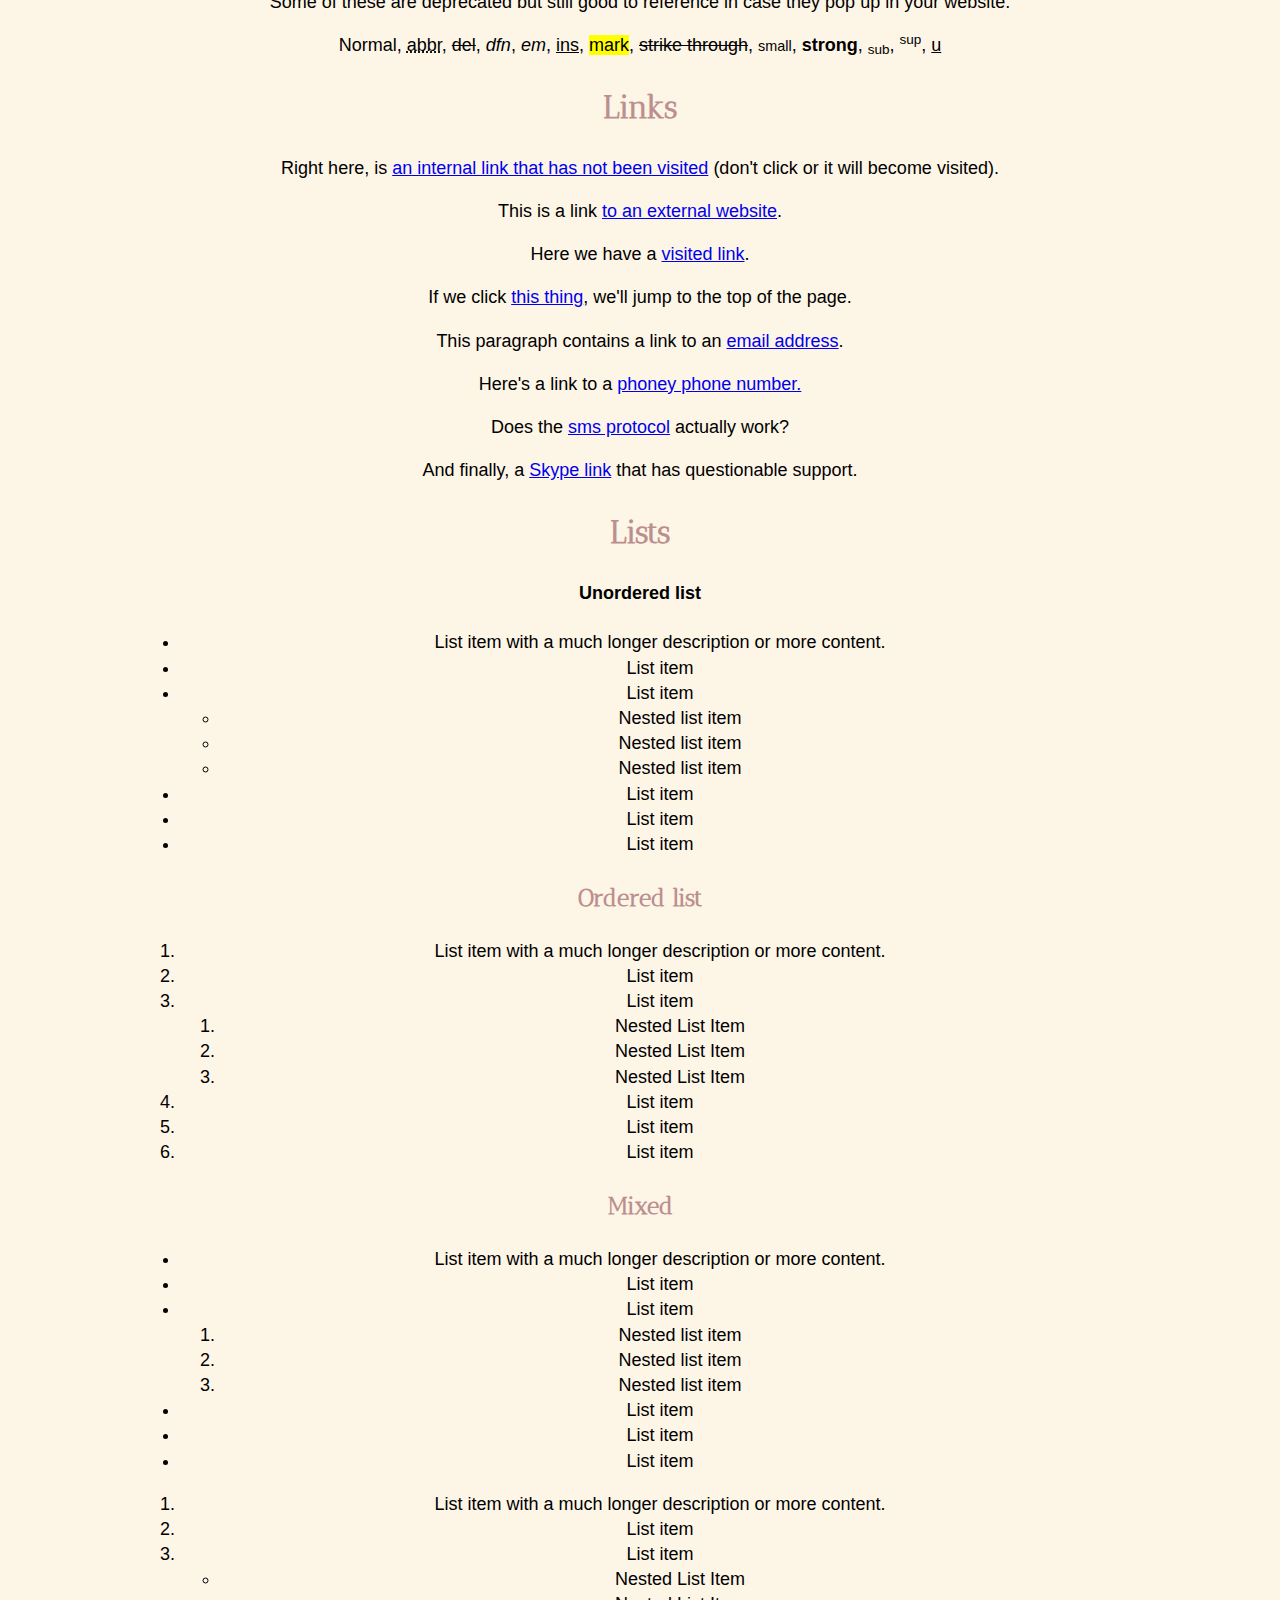
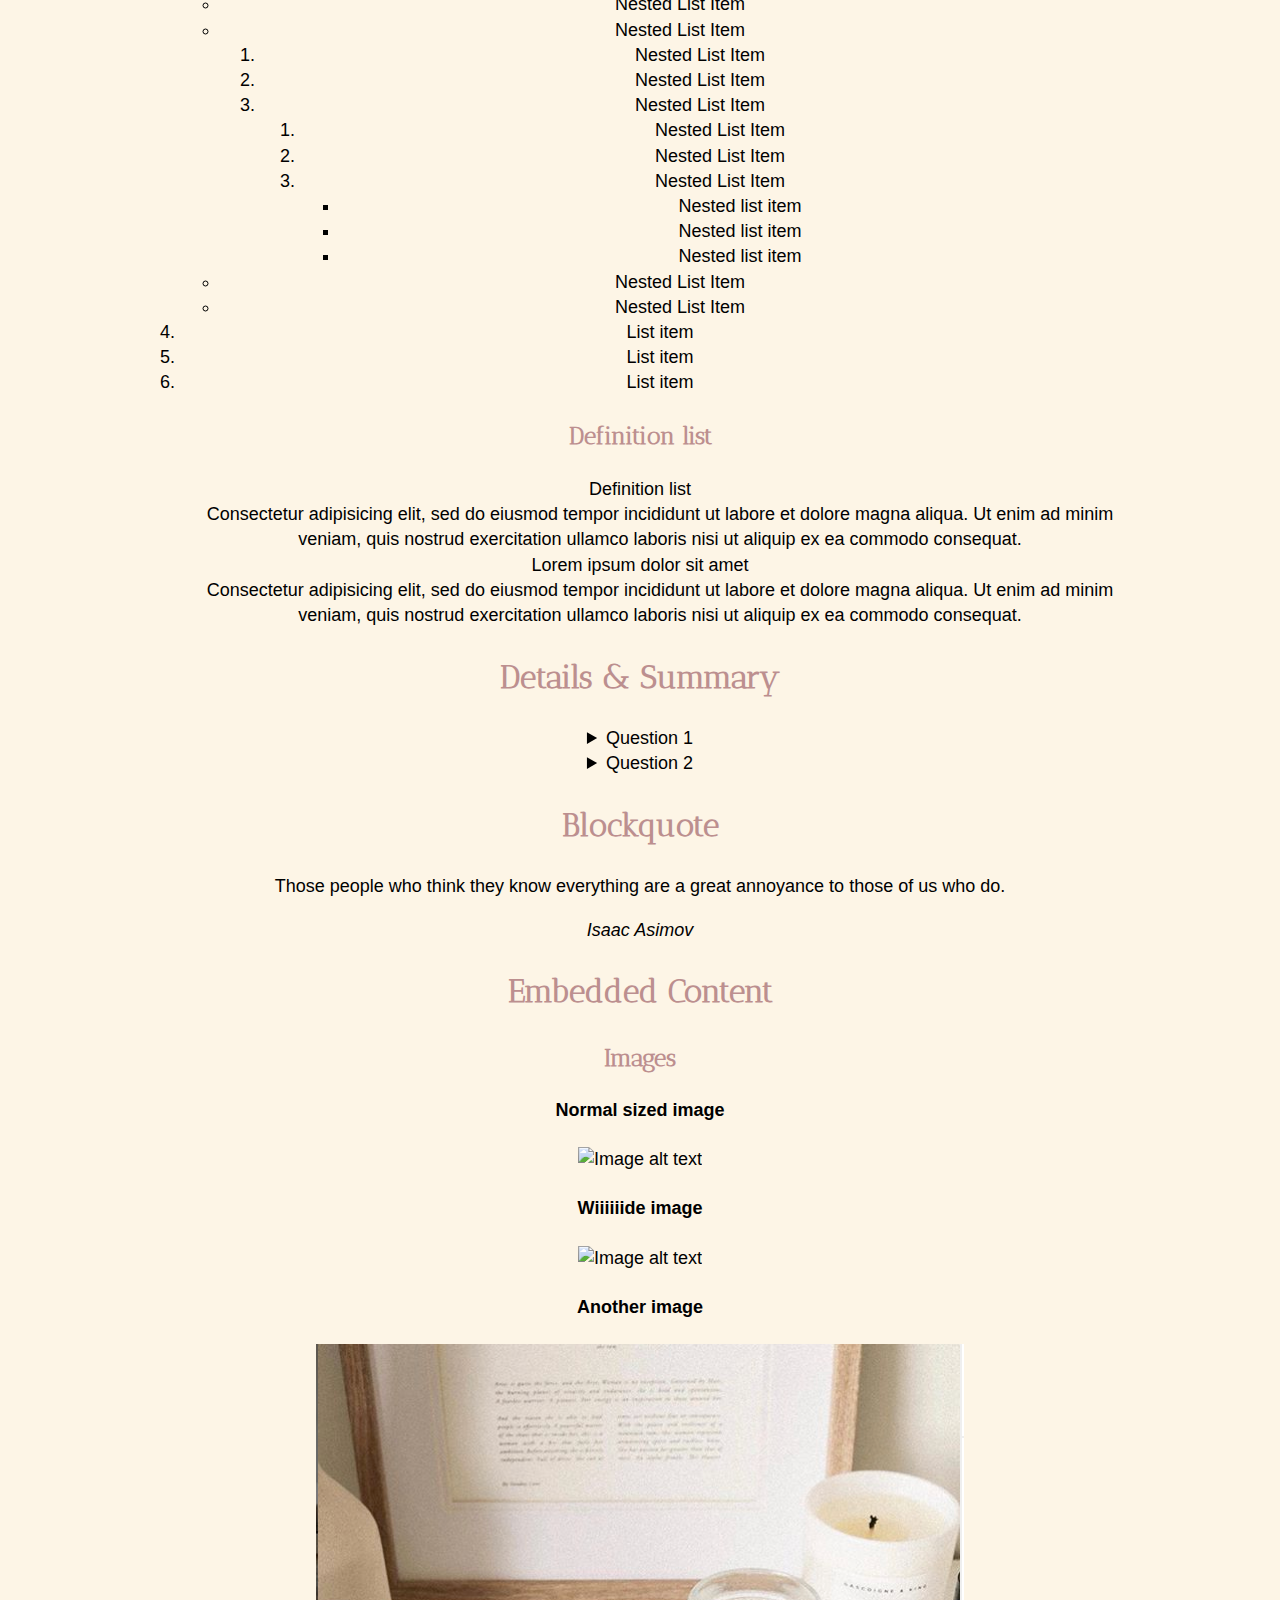
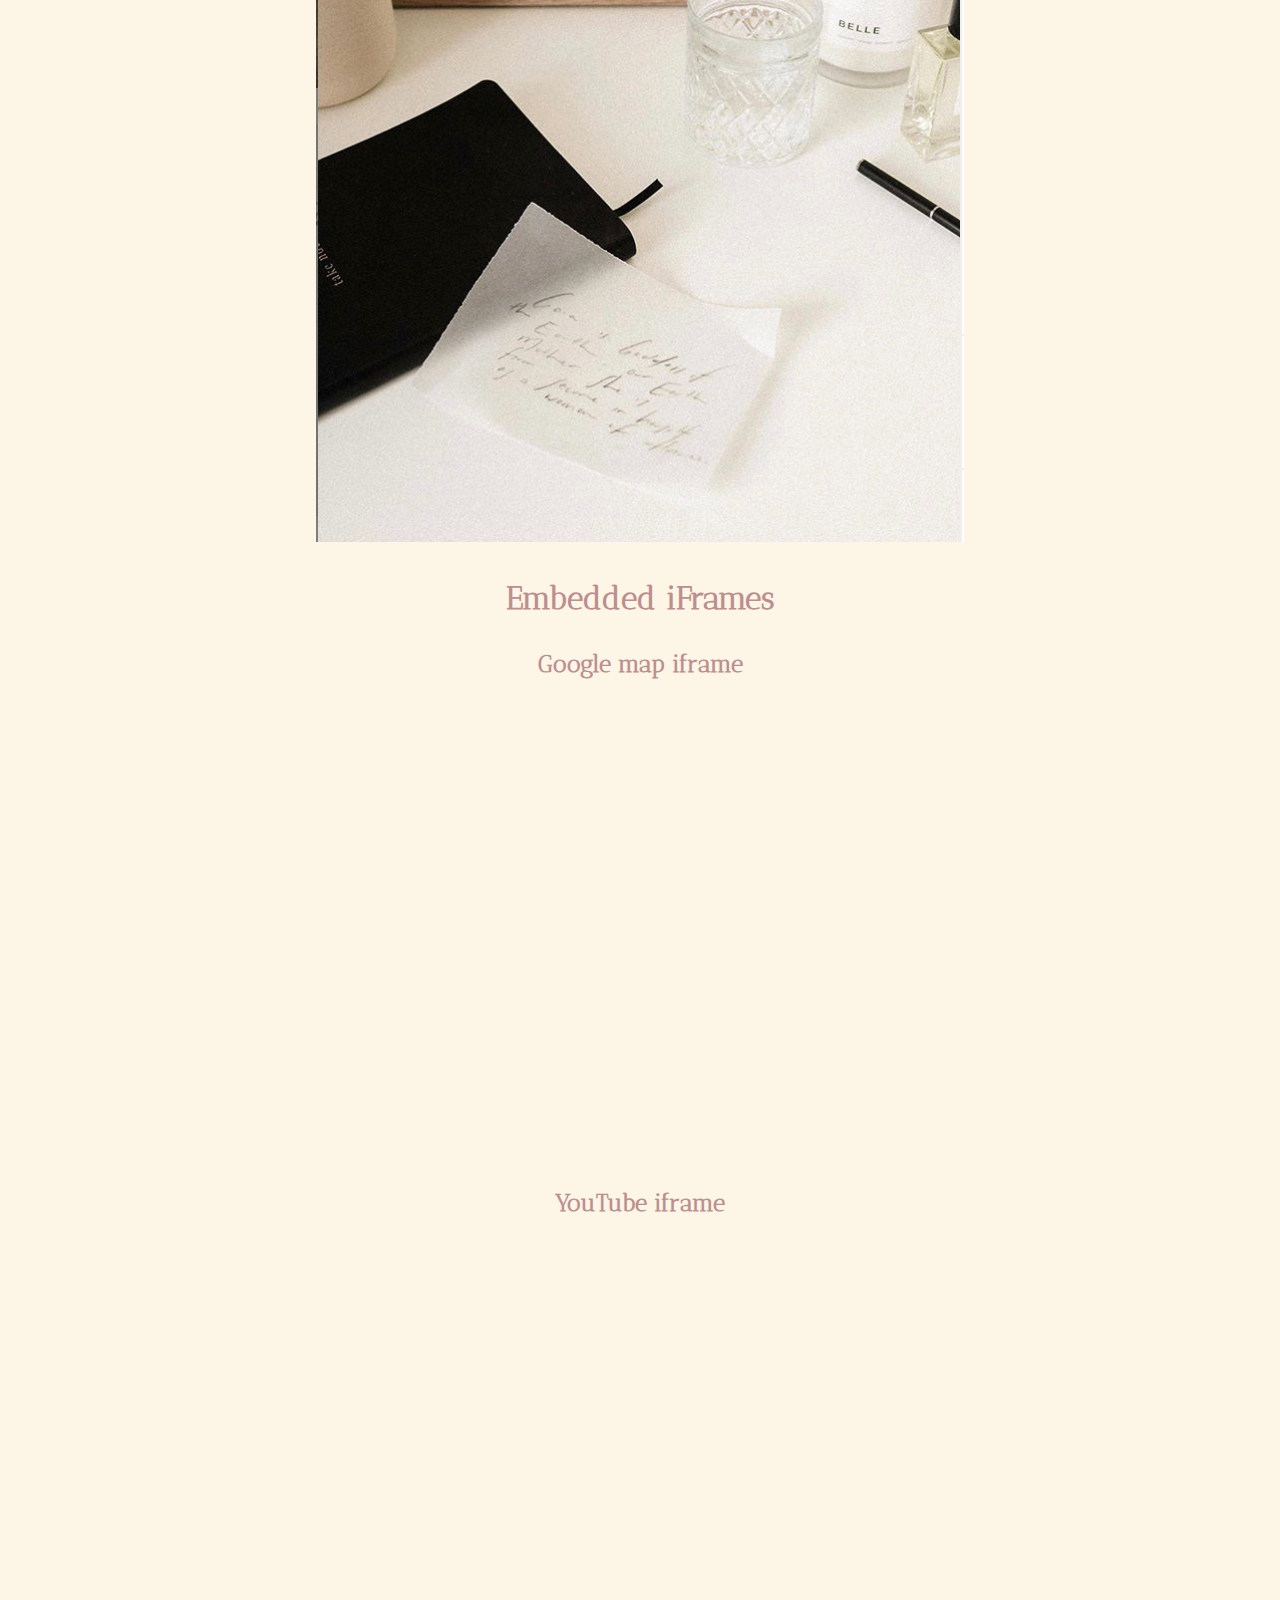
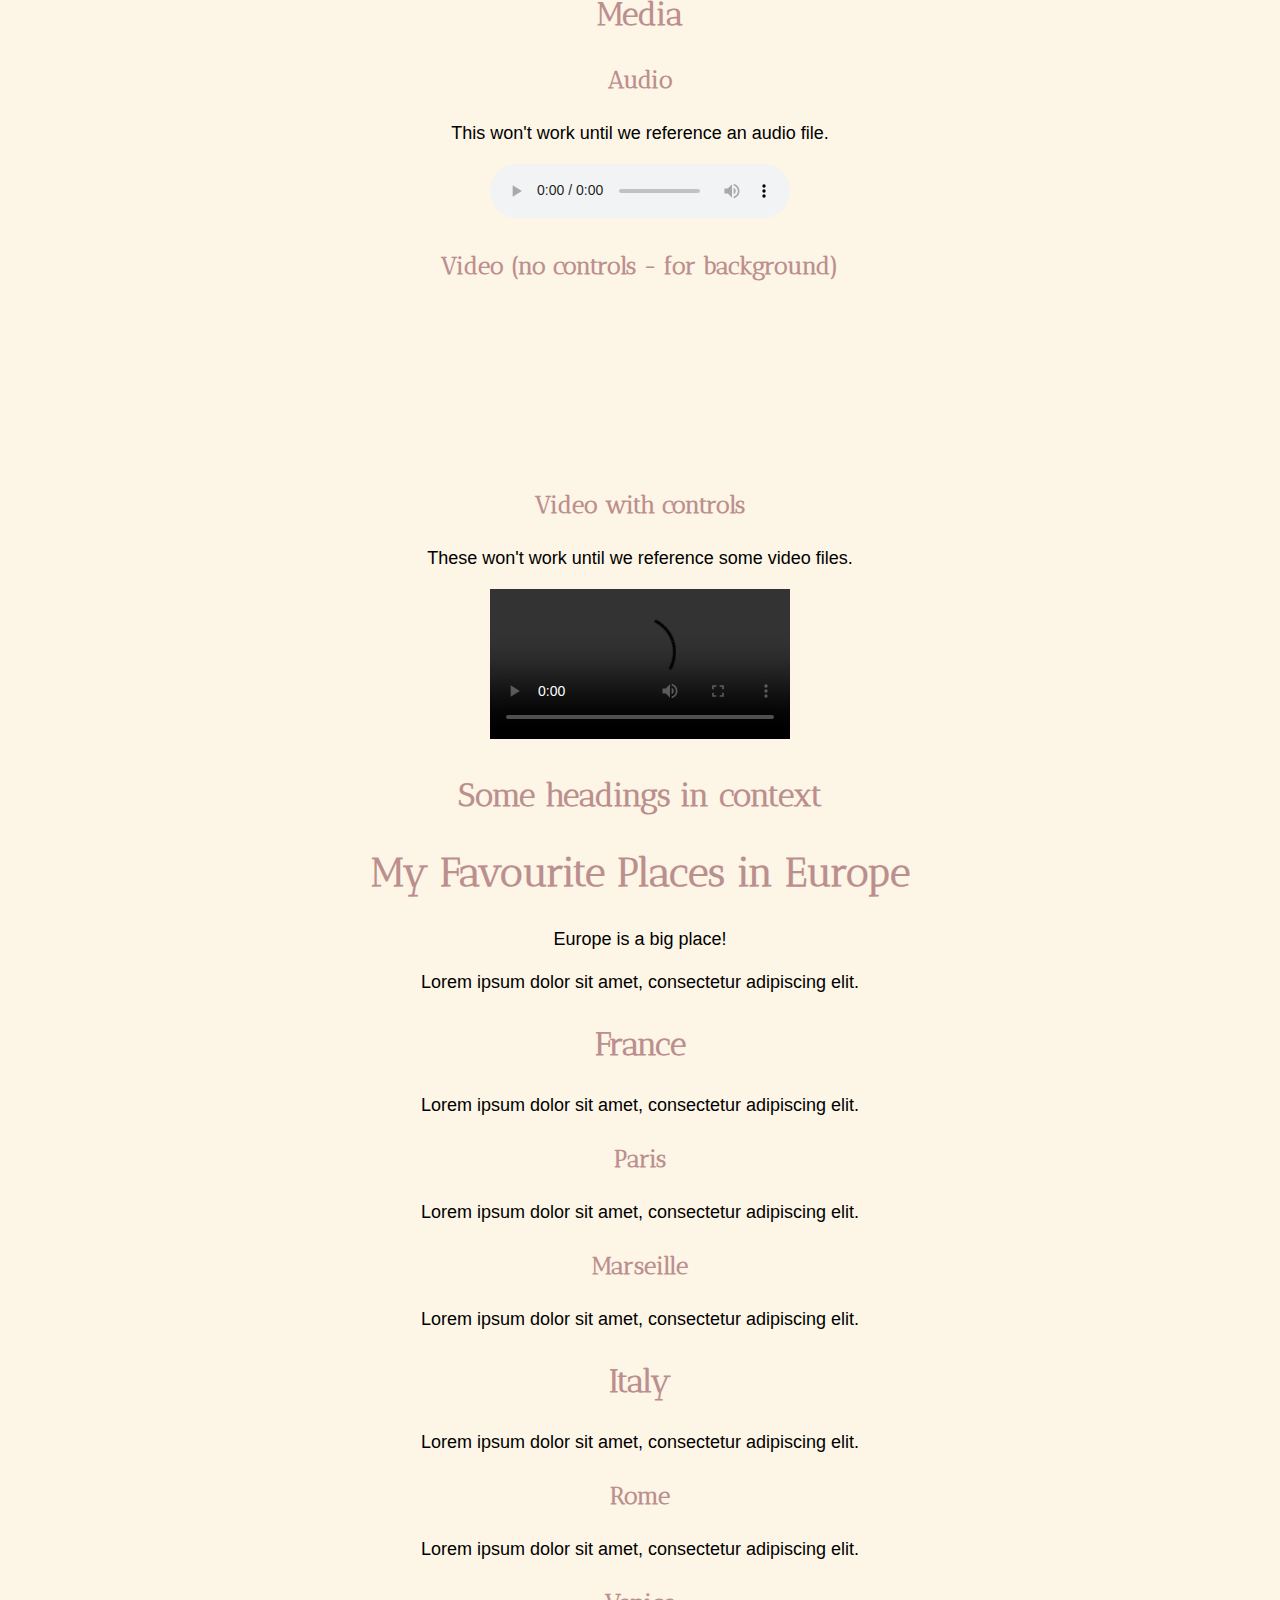
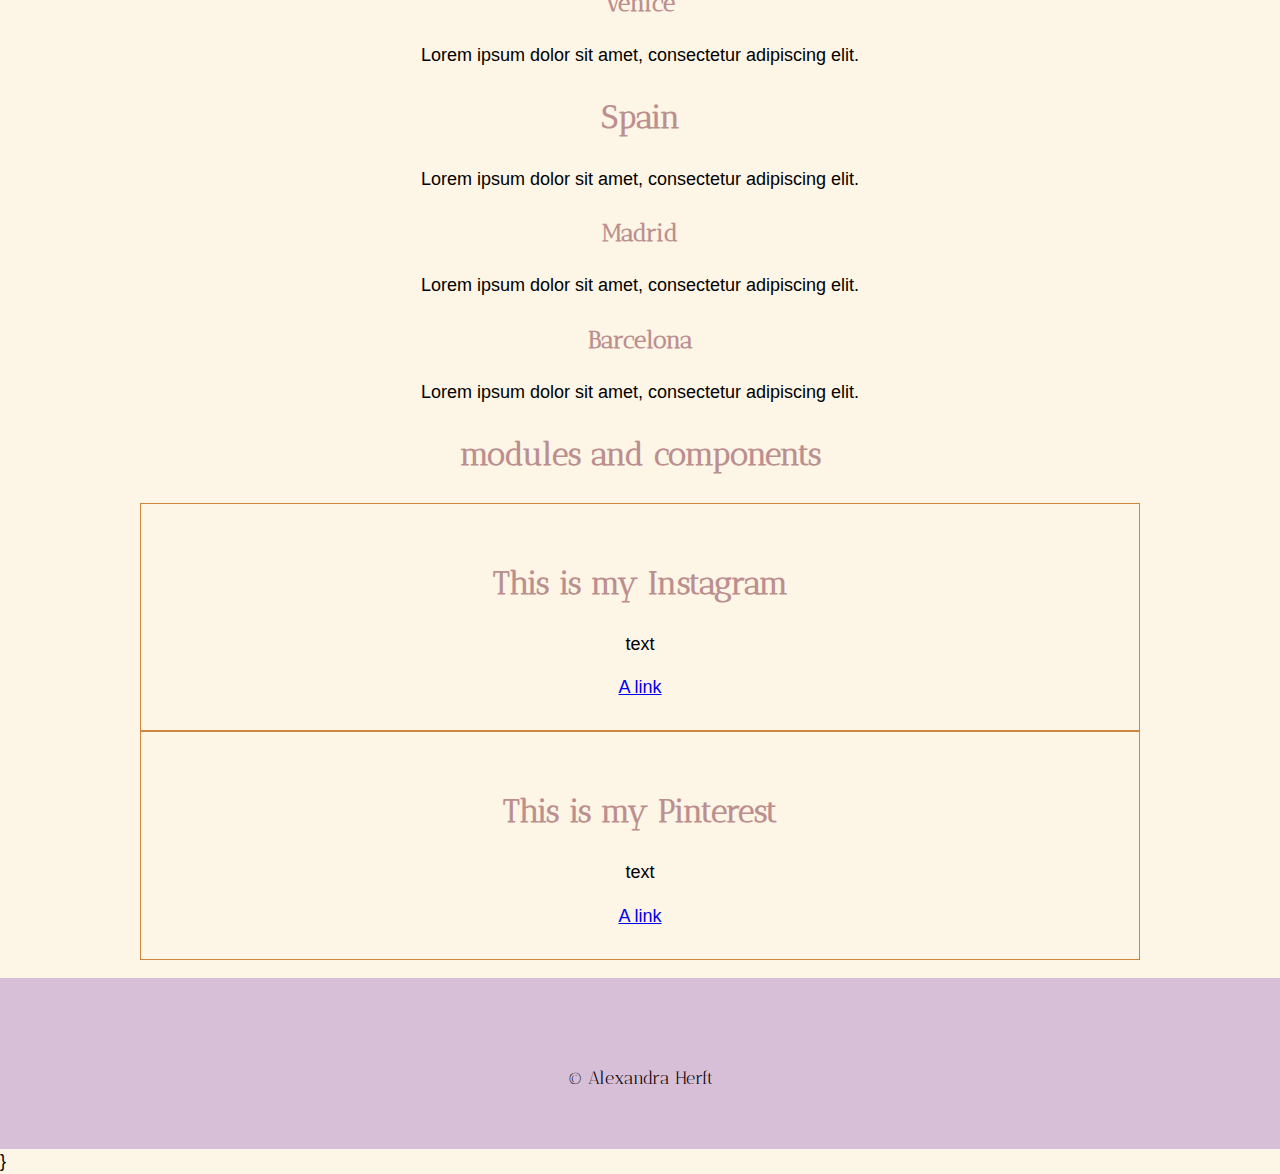
==== commit 95c22135: "Set up nav" ====
--- a/index.html
+++ b/index.html
@@ -40,6 +40,27 @@
 
     </section>
   </header>
+
+  <nav class="navigation">
+
+    <ul>
+      <li>
+        <a href="index.html">Home</a>
+      </li>
+
+      <li>
+        <a href="about.html">About Me</a>
+      </li>
+
+      <li>
+        <a href="contact.html">Contact me</a>
+      </li>
+
+      <li>
+        <a href="style-guide.html">Style Guide</a>
+      </li>
+    </ul>
+  </nav>
 
   
 
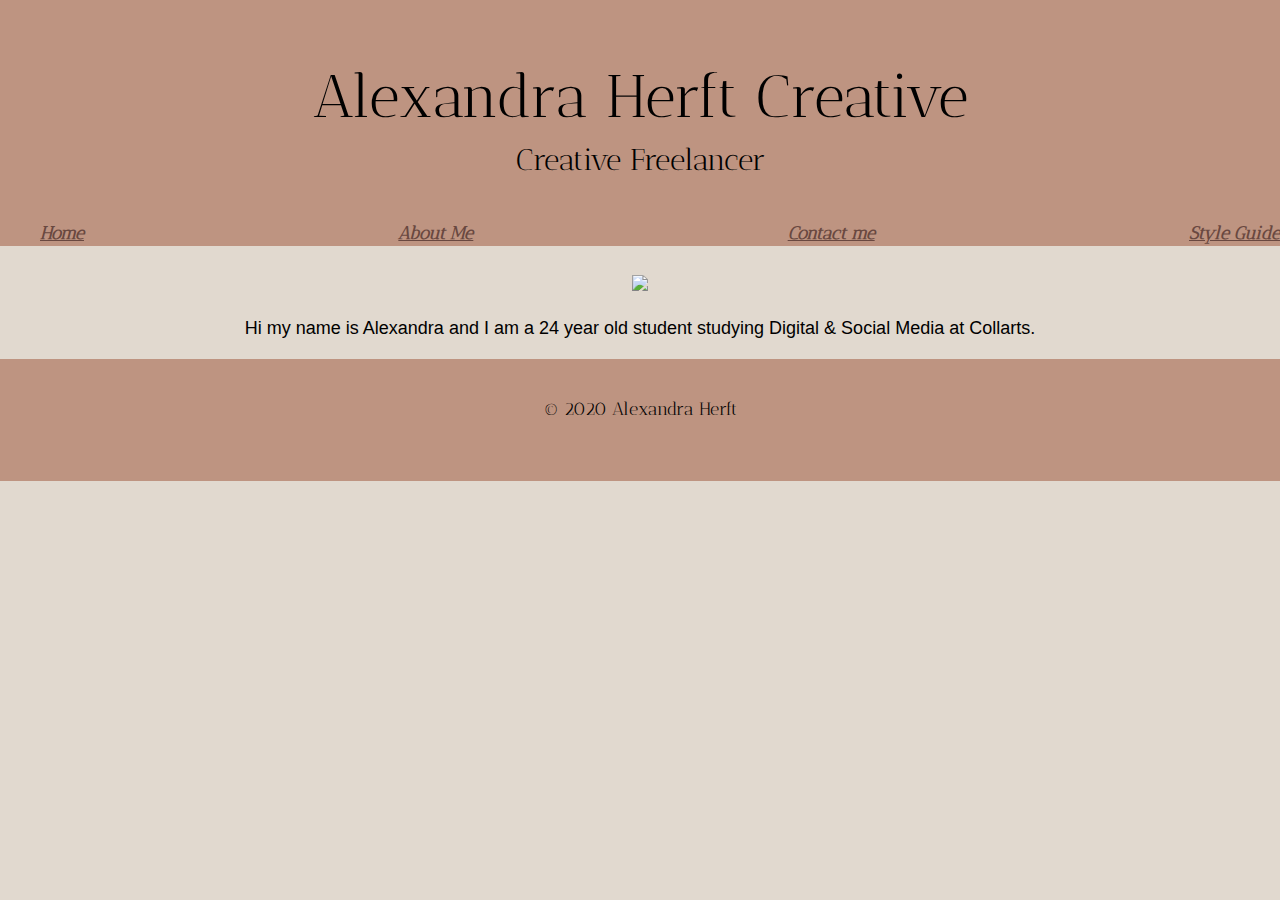
==== commit 85fd0972: "Additions" ====
--- a/index.html
+++ b/index.html
@@ -69,379 +69,27 @@
 
   <main>
     <section class="content">
+      <h1> </h1>
+      <img src="Resources/Images/Frank and Harri Kew (123 of 127)-2 copy 2.JPG">
+
+      
+    </section/> 
+    <section class="content">
+      <p>Hi my name is Alexandra and I am a 24 year old student studying Digital & Social Media at Collarts.</p>
 
 
-      <h1>Site elements</h1>
-
-      <h2>Typography</h2>
-
-      <h1>Heading level 1 (h1)</h1>
-
-      <p>This is some content.</p>
-      <h2>Heading level 2 (h2)</h2>
-      <p>This is some content.</p>
-      <h3>Heading level 3 (h3)</h3>
-      <p>This is some content.</p>
-      <h4>Heading level 4 (h4)</h4>
-      <p>This is some content.</p>
-      <h5>Heading level 5 (h5)</h5>
-      <p>This is some content.</p>
-      <h2>Paragraphs</h2>
-      <p>
-        Lorem ipsum dolor sit amet, <strong>consectetur</strong> adipiscing elit. In
-        id risus quis purus mollis lobortis vel ac tellus. Nam pharetra lorem quis
-        dui commodo dapibus. Curabitur aliquet sapien vitae ligula pretium
-        sollicitudin. Sed sed magna eu risus placerat gravida non sit amet augue.
-        Morbi volutpat lobortis imperdiet. Sed elit purus, commodo a mi in,
-        condimentum sagittis urna. Etiam condimentum pharetra cursus. Aliquam erat
-        volutpat. In vel diam nulla. Praesent faucibus augue quis dui vehicula, a
-        consequat est fringilla. Sed nec nisi fermentum, maximus nunc ac, hendrerit
-        lorem. Proin mollis metus in erat dictum egestas. Proin nec ipsum viverra,
-        scelerisque nisi in, faucibus nulla.
-      </p>
-      <p>
-        Aliquam erat volutpat. Donec sagittis libero ac justo suscipit laoreet.
-        Suspendisse ut sem vel augue vulputate sodales blandit sit amet metus.
-        Quisque porta consectetur efficitur. Duis venenatis nisl in mollis
-        convallis. Pellentesque quis accumsan orci. Nulla porta arcu quis laoreet
-        sagittis. Aliquam erat volutpat. Suspendisse sagittis, turpis vel posuere
-        suscipit, dolor nunc sodales est, quis cursus dui elit vel nisl.
-      </p>
-
-      <h2>Inline elements</h2>
-
-      <p>
-        Some of these are deprecated but still good to reference in case they pop up
-        in your website.
-      </p>
-
-      <p>
-        Normal, <abbr title="Abbreviations">abbr</abbr>, <del>del</del>,
-        <dfn>dfn</dfn>, <em>em</em>, <ins>ins</ins>, <mark>mark</mark>,
-        <s>strike through</s>, <small>small</small>, <strong>strong</strong>,
-        <sub>sub</sub>, <sup>sup</sup>,
-        <u>u</u>
-      </p>
-
-      <h2>Links</h2>
-      <p>
-        Right here, is
-        <a href="?2017-06-2703%3A30%3A17">an internal link that has not been visited</a>
-        (don't click or it will become visited).
-      </p>
-      <p>This is a link <a href="https://google.com">to an external website</a>.</p>
-      <p>Here we have a <a href=".">visited link</a>.</p>
-      <p>
-        If we click <a href="#">this thing</a>, we'll jump to the top of the page.
-      </p>
-
-      <p>
-        This paragraph contains a link to an
-        <a href="mailto:sam@meeum.com">email address</a>.
-      </p>
-      <p>
-        Here's a link to a
-        <a href="tel:12345678">phoney phone number.</a>
-      </p>
-      <p>Does the <a href="sms:0413889846">sms protocol</a> actually work?</p>
-      <p>
-        And finally, a <a href="callto:sam_hemphill">Skype link</a> that has
-        questionable support.
-      </p>
-
-      <h2>Lists</h2>
-      <h4>Unordered list</h4>
-      <ul>
-        <li>List item with a much longer description or more content.</li>
-        <li>List item</li>
-        <li>
-          List item
-          <ul>
-            <li>Nested list item</li>
-            <li>Nested list item</li>
-            <li>Nested list item</li>
-          </ul>
-        </li>
-        <li>List item</li>
-        <li>List item</li>
-        <li>List item</li>
-      </ul>
-      <h3>Ordered list</h3>
-      <ol>
-        <li>List item with a much longer description or more content.</li>
-        <li>List item</li>
-        <li>
-          List item
-          <ol>
-            <li>Nested List Item</li>
-            <li>Nested List Item</li>
-            <li>Nested List Item</li>
-          </ol>
-        </li>
-        <li>List item</li>
-        <li>List item</li>
-        <li>List item</li>
-      </ol>
-      <h3>Mixed</h3>
-      <ul>
-        <li>List item with a much longer description or more content.</li>
-        <li>List item</li>
-        <li>
-          List item
-          <ol>
-            <li>Nested list item</li>
-            <li>Nested list item</li>
-            <li>Nested list item</li>
-          </ol>
-        </li>
-        <li>List item</li>
-        <li>List item</li>
-        <li>List item</li>
-      </ul>
-      <ol>
-        <li>List item with a much longer description or more content.</li>
-        <li>List item</li>
-        <li>
-          List item
-          <ul>
-            <li>Nested List Item</li>
-            <li>Nested List Item</li>
-            <li>
-              Nested List Item
-              <ol>
-                <li>Nested List Item</li>
-                <li>Nested List Item</li>
-                <li>
-                  Nested List Item
-                  <ol>
-                    <li>Nested List Item</li>
-                    <li>Nested List Item</li>
-                    <li>
-                      Nested List Item
-                      <ul>
-                        <li>Nested list item</li>
-                        <li>Nested list item</li>
-                        <li>Nested list item</li>
-                      </ul>
-                    </li>
-                  </ol>
-                </li>
-              </ol>
-            </li>
-            <li>Nested List Item</li>
-            <li>Nested List Item</li>
-          </ul>
-        </li>
-        <li>List item</li>
-        <li>List item</li>
-        <li>List item</li>
-      </ol>
-      <h3>Definition list</h3>
-      <dl>
-        <dt>Definition list</dt>
-        <dd>
-          Consectetur adipisicing elit, sed do eiusmod tempor incididunt ut labore
-          et dolore magna aliqua. Ut enim ad minim veniam, quis nostrud exercitation
-          ullamco laboris nisi ut aliquip ex ea commodo consequat.
-        </dd>
-        <dt>Lorem ipsum dolor sit amet</dt>
-        <dd>
-          Consectetur adipisicing elit, sed do eiusmod tempor incididunt ut labore
-          et dolore magna aliqua. Ut enim ad minim veniam, quis nostrud exercitation
-          ullamco laboris nisi ut aliquip ex ea commodo consequat.
-        </dd>
-      </dl>
-      <h2>Details &amp; Summary</h2>
-      <details>
-        <summary>Question 1</summary>
-        <p>
-          <strong>Pellentesque habitant morbi tristique</strong> senectus et netus
-          et malesuada fames ac turpis egestas. Vestibulum tortor quam, feugiat
-          vitae, ultricies eget, tempor sit amet, ante. Donec eu libero sit amet
-          quam egestas semper. <em>Aenean ultricies mi vitae est.</em> Mauris
-          placerat eleifend leo. Quisque sit amet est et sapien ullamcorper
-          pharetra. Vestibulum erat wisi, condimentum sed,
-          <code>commodo vitae</code>, ornare sit amet, wisi. Aenean fermentum, elit
-          eget tincidunt condimentum, eros ipsum rutrum orci, sagittis tempus lacus
-          enim ac dui. <a href="#" onclick="return false;">Donec non enim</a> in
-          turpis pulvinar facilisis. Ut felis.
-        </p>
-        <details>
-          <summary>Related documents</summary>
-          <ul>
-            <li>
-              <a href="#" onclick="return false;">Lorem ipsum dolor sit amet, consectetuer adipiscing elit.</a>
-            </li>
-            <li>
-              <a href="#" onclick="return false;">Aliquam tincidunt mauris eu risus.</a>
-            </li>
-            <li>
-              <a href="#" onclick="return false;">Lorem ipsum dolor sit amet, consectetuer adipiscing elit.</a>
-            </li>
-            <li>
-              <a href="#" onclick="return false;">Aliquam tincidunt mauris eu risus.</a>
-            </li>
-          </ul>
-        </details>
-      </details>
-      <details>
-        <summary>Question 2</summary>
-        <p>
-          Duis consequat metus et eros rutrum, interdum facilisis urna interdum.
-          Etiam facilisis diam in libero varius ultricies id id est. Sed lacinia
-          pellentesque sem vel sagittis.
-        </p>
-      </details>
-
-      <h2>Blockquote</h2>
-      <blockquote>
-        <p>
-          Those people who think they know everything are a great annoyance to those
-          of us who do.
-        </p>
-        <cite>Isaac Asimov</cite>
-      </blockquote>
-
-      <h2>Embedded Content</h2>
-
-      <h3>Images</h3>
-
-      <h4>Normal sized image</h4>
-
-      <img src="//placekitten.com/480/480" alt="Image alt text" />
-
-      <h4>Wiiiiiide image</h4>
-
-      <img src="//placekitten.com/2000/600" alt="Image alt text" />
-
-      <h4> Another image</h4>
-      <img src="Resources/Images/Screen Shot 2020-03-11 at 11.46.09 am.png" alt="An Organised Life Desk Space">
-
-
-      <h2 class="">Embedded iFrames</h2>
-
-      <h3>Google map iframe</h3>
-
-      <iframe
-        src="https://www.google.com/maps/embed?pb=!1m18!1m12!1m3!1d3152.2977690755806!2d144.98747991573606!3d-37.80649377975363!2m3!1f0!2f0!3f0!3m2!1i1024!2i768!4f13.1!3m3!1m2!1s0x6ad6430ac6065bff%3A0x9c5bae73367aadf4!2sCollarts%20-%20Cromwell%20St%20Campus!5e0!3m2!1sen!2sau!4v1582194038555!5m2!1sen!2sau"
-        width="600" height="450" frameborder="0" style="border:0;" allowfullscreen=""></iframe>
-
-      <h3>YouTube iframe</h3>
-      <!-- <iframe width="560" height="315" src="//www.youtube.com/embed/M_8iD5xS1hI?rel=0" frameborder="0" allow="autoplay; encrypted-media"
-            allowfullscreen></iframe> -->
-
-      <iframe width="560" height="315" src="https://www.youtube.com/embed/WFkIKd6md6g?start=206" frameborder="0"
-        allow="accelerometer; autoplay; encrypted-media; gyroscope; picture-in-picture" allowfullscreen></iframe>
-
-      <h2>Media</h2>
-
-      <h3>Audio</h3>
-
-      <p>This won't work until we reference an audio file.</p>
-      <div>
-        <!-- Simple audio playback -->
-        <audio src="" controls>
-          Your browser does not support the
-          <code>audio</code> element.
-        </audio>
-      </div>
-
-      <h3>Video (no controls - for background)</h3>
-
-      <video autoplay loop>
-        <source src="resources/video/Cloud_Surf.mp4" type="video/mp4" poster="resources/video/Cloud_Surf.jpg" />
-        Your browser does not support the video tag. I suggest you upgrade your
-        browser.
-        <source src="resources/video/Cloud_Surf.webm" type="video/webm" poster="resources/video/Cloud_Surf.jpg" />
-        Your browser does not support the video tag. I suggest you upgrade your
-        browser.
-      </video>
-
-      <h3>Video with controls</h3>
-
-      <p>These won't work until we reference some video files.</p>
-
-      <video controls>
-        <source src="resources/video/Cloud_Surf.mp4" type="video/mp4" poster="resources/video/Cloud_Surf.jpg" />
-        Your browser does not support the video tag. I suggest you upgrade your
-        browser.
-        <source src="resources/video/Cloud_Surf.webm" type="video/webm" poster="resources/video/Cloud_Surf.jpg" />
-        Your browser does not support the video tag. I suggest you upgrade your
-        browser.
-      </video>
-
-      <h2>Some headings in context</h2>
-
-      <h1>My Favourite Places in Europe</h1>
-
-      <p>Europe is a big place!</p>
-      <p>Lorem ipsum dolor sit amet, consectetur adipiscing elit.</p>
-
-      <h2>France</h2>
-      <p>Lorem ipsum dolor sit amet, consectetur adipiscing elit.</p>
-
-      <h3>Paris</h3>
-      <p>Lorem ipsum dolor sit amet, consectetur adipiscing elit.</p>
-
-      <h3>Marseille</h3>
-      <p>Lorem ipsum dolor sit amet, consectetur adipiscing elit.</p>
-
-      <h2>Italy</h2>
-      <p>Lorem ipsum dolor sit amet, consectetur adipiscing elit.</p>
-
-      <h3>Rome</h3>
-      <p>Lorem ipsum dolor sit amet, consectetur adipiscing elit.</p>
-
-      <h3>Venice</h3>
-      <p>Lorem ipsum dolor sit amet, consectetur adipiscing elit.</p>
-
-      <h2>Spain</h2>
-      <p>Lorem ipsum dolor sit amet, consectetur adipiscing elit.</p>
-
-      <h3>Madrid</h3>
-      <p>Lorem ipsum dolor sit amet, consectetur adipiscing elit.</p>
-
-      <h3>Barcelona</h3>
-      <p>Lorem ipsum dolor sit amet, consectetur adipiscing elit.</p>
-
-      <h2> modules and components</h2>
-      <div class="news-component">
-        <h2> This is my Instagram</h2>
-
-        <p> text</p>
-
-        <a href="https://google.com"> A link</a>
-      </div>
-
-      <div class="news-component news-component-offset">
-        <h2> This is my Pinterest</h2>
-
-        <p> text</p>
-
-        <a href="https://google.com"> A link</a>
-
-      </div>
-      
-
-
-
-
-
-
-
-    
-    </p>
+    </section>
 
   </main>
 
   <footer>
     <section class=content>
-      <p>&copy; Alexandra Herft</p>
+      <p>&copy; 2020 Alexandra Herft</p>
     </section>
   </footer>
 
 
-  } </style>
+  </style>
 </body>
 
 
--- a/Resources/Css/stye.css
+++ b/Resources/Css/stye.css
@@ -1,9 +1,14 @@
 /* -------------------- VARIABLES */
 
+:root {
+    --heading-font: 'Antic Didone', serif;
+
+    --vertical-spacer :20px;
+}
 /* -------------------- GLOBAL DEFAULTS */
 
 body {
-    background-color: oldlace;   
+    background-color: #e1d9cf;
     font-family: 'Montserrat', sans-serif;  
     font-size: 18px;
     color: black;
@@ -13,7 +18,7 @@
 }
 
 h1, h2, h3{ font-size: 40px;
-    font-family: 'Antic Didone', serif;
+    font-family: var(--heading-font);
     color: rosybrown;
    }
 
@@ -56,34 +61,48 @@
 /* -------------------- HEADER */
 
 header {
-    background-color: thistle;
-    font-family: 'Antic Didone', serif;
-    padding-top: 70px;
+    background-color: #be9481;
+    font-family:var(--heading-font);
+    padding-top: 55px;
     padding-bottom: 40px;;
 
 }
 .header-heading{
-    font-family: 'Antic Didone', serif;
-    font-size: 80px;
+    font-family: var(--heading-font);
+    font-size: 60px;
 }
 
 .header-sub-heading{
-    font-family: 'Antic Didone', serif;
-    font-size: 50px;
+    font-family: var(--heading-font);
+    font-size: 30px;
 }
 
-header p {
-    colour: white;
-}
 /* -------------------- NAVIGATION */
 
+.navigation ul {
+    display: flex;
+    justify-content: space-between;
+    list-style: none;
+    background-color: #be9481 ;
+    margin-top: 0;
+  
+}
+
+.navigation a {
+    color: #694840;
+    font-family: 'Antic Didone', serif;
+    font-style: italic;
+    font-weight: bolder;
+    
+   
+}
 
 /* -------------------- FOOTER */
 
 footer {
-    background-color: thistle;
+    background-color: #be9481;
     font-family: 'Antic Didone', serif;
-    padding-top: 70px;
+    padding-top: 20px;
     padding-bottom: 40px;
 }
 
@@ -95,12 +114,12 @@
     border-width: 1px;
     border-style: groove;
     border-color: peru;
-
+    margin-bottom: var(--vertical-spacer);
     padding: 3%;
 }
 
 .news-component-offset{
-    background-color:
+    background-color:white;
 }
 
 
@@ -111,7 +130,3 @@
 
 
 
-
-
-
-';.'
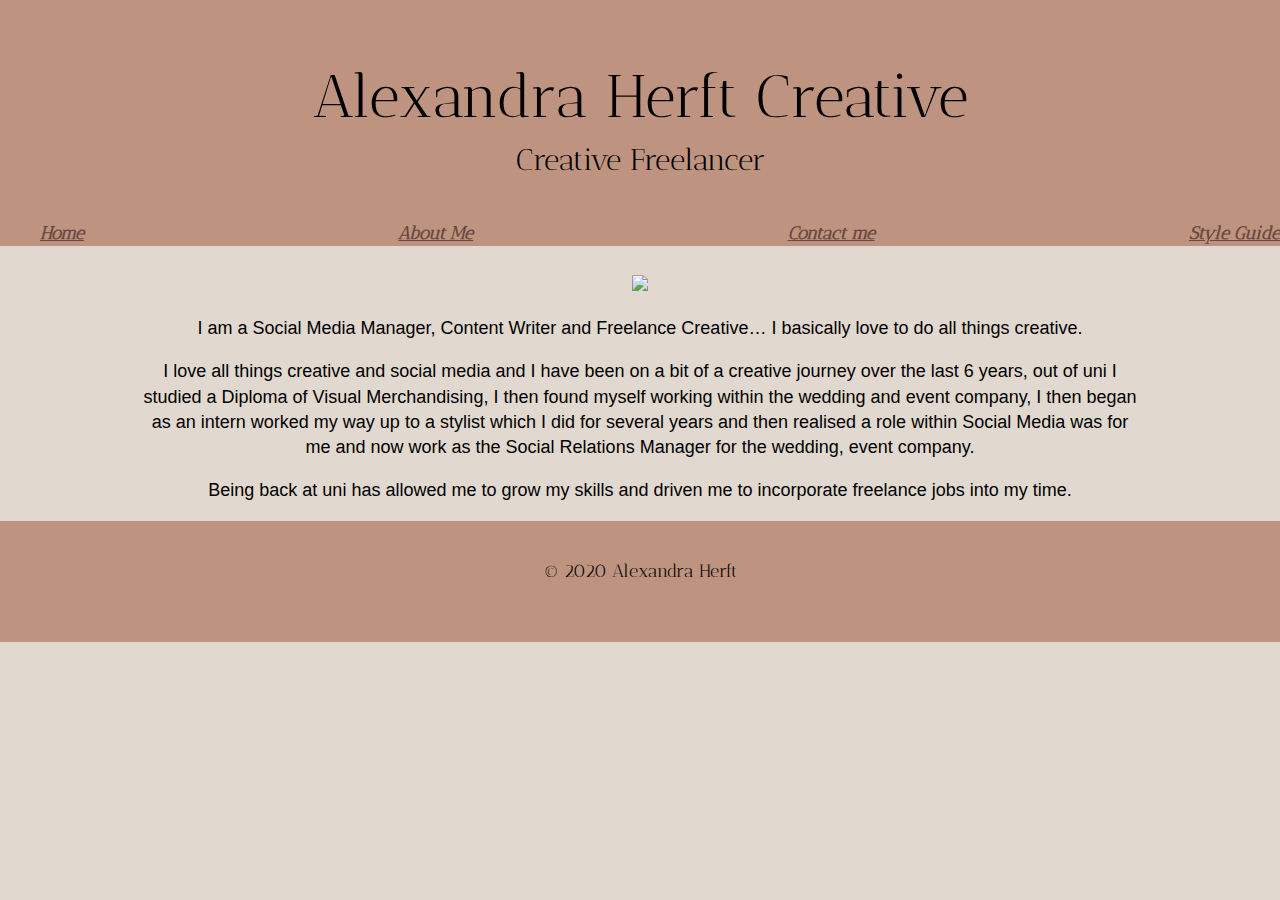
==== commit c148b5a7: "Added content" ====
--- a/index.html
+++ b/index.html
@@ -75,7 +75,26 @@
       
     </section/> 
     <section class="content">
-      <p>Hi my name is Alexandra and I am a 24 year old student studying Digital & Social Media at Collarts.</p>
+        <p> I am a Social Media Manager, Content
+        Writer and Freelance Creative… I basically love to do all things creative. <p>
+
+        </p>I love all things creative and social
+        media and I have been on a bit of a
+        creative journey over the last 6 years,
+        out of uni I studied a Diploma of Visual
+        Merchandising, I then found myself
+        working within the wedding and event
+        company, I then began as an intern
+        worked my way up to a stylist which I
+        did for several years and then realised
+        a role within Social Media was for me
+        and now work as the Social Relations
+        Manager for the wedding, event
+        company. <p></p>
+        
+        <p>Being back at uni has allowed
+        me to grow my skills and driven me to
+        incorporate freelance jobs into my time.</p>
 
 
     </section>
--- a/Resources/Css/stye.css
+++ b/Resources/Css/stye.css
@@ -24,6 +24,7 @@
 
 
 img { 
+    height: auto;
     max-width: 100%;
 }
 
@@ -85,7 +86,6 @@
     list-style: none;
     background-color: #be9481 ;
     margin-top: 0;
-  
 }
 
 .navigation a {
@@ -93,6 +93,7 @@
     font-family: 'Antic Didone', serif;
     font-style: italic;
     font-weight: bolder;
+    
     
    
 }
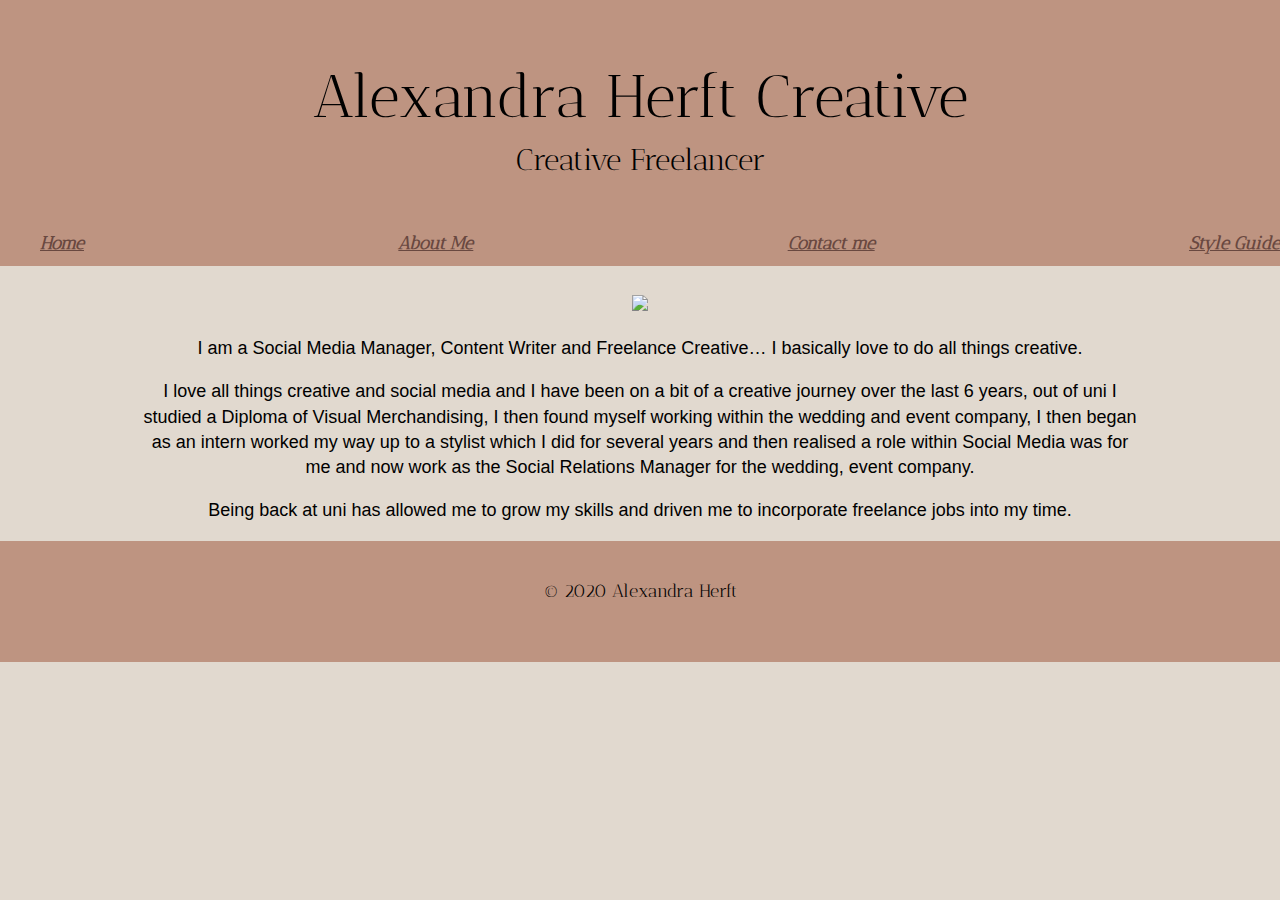
==== commit 0f007829: "Added more content" ====
--- a/index.html
+++ b/index.html
@@ -90,7 +90,7 @@
         a role within Social Media was for me
         and now work as the Social Relations
         Manager for the wedding, event
-        company. <p></p>
+        company. <p>
         
         <p>Being back at uni has allowed
         me to grow my skills and driven me to
--- a/Resources/Css/stye.css
+++ b/Resources/Css/stye.css
@@ -85,17 +85,25 @@
     justify-content: space-between;
     list-style: none;
     background-color: #be9481 ;
+    padding-bottom:10px ;
+    padding-top: 10px;
+
     margin-top: 0;
+    padding:60;
+
 }
+
 
 .navigation a {
     color: #694840;
     font-family: 'Antic Didone', serif;
     font-style: italic;
     font-weight: bolder;
+    justify-content: space-between;
+
     
     
-   
+  
 }
 
 /* -------------------- FOOTER */
@@ -113,14 +121,39 @@
 
 .news-component {
     border-width: 1px;
-    border-style: groove;
-    border-color: peru;
+    border-style: solid;
+    
     margin-bottom: var(--vertical-spacer);
+    
     padding: 3%;
+
+    overflow: hidden;
+
 }
 
-.news-component-offset{
-    background-color:white;
+.news-component img{
+    float:left;
+    margin-right: 20px;
+}
+
+.news-component-offset {
+    border-width: 1px;
+    border-style: solid;
+    
+    margin-bottom: var(--vertical-spacer);
+    
+    padding: 3%;
+
+    overflow: hidden;
+
+}
+
+.news-component-offset img {
+    float:right;
+    margin-right: 20px;
+    
+
+
 }
 
 
@@ -129,5 +162,3 @@
 
 
 
-
-
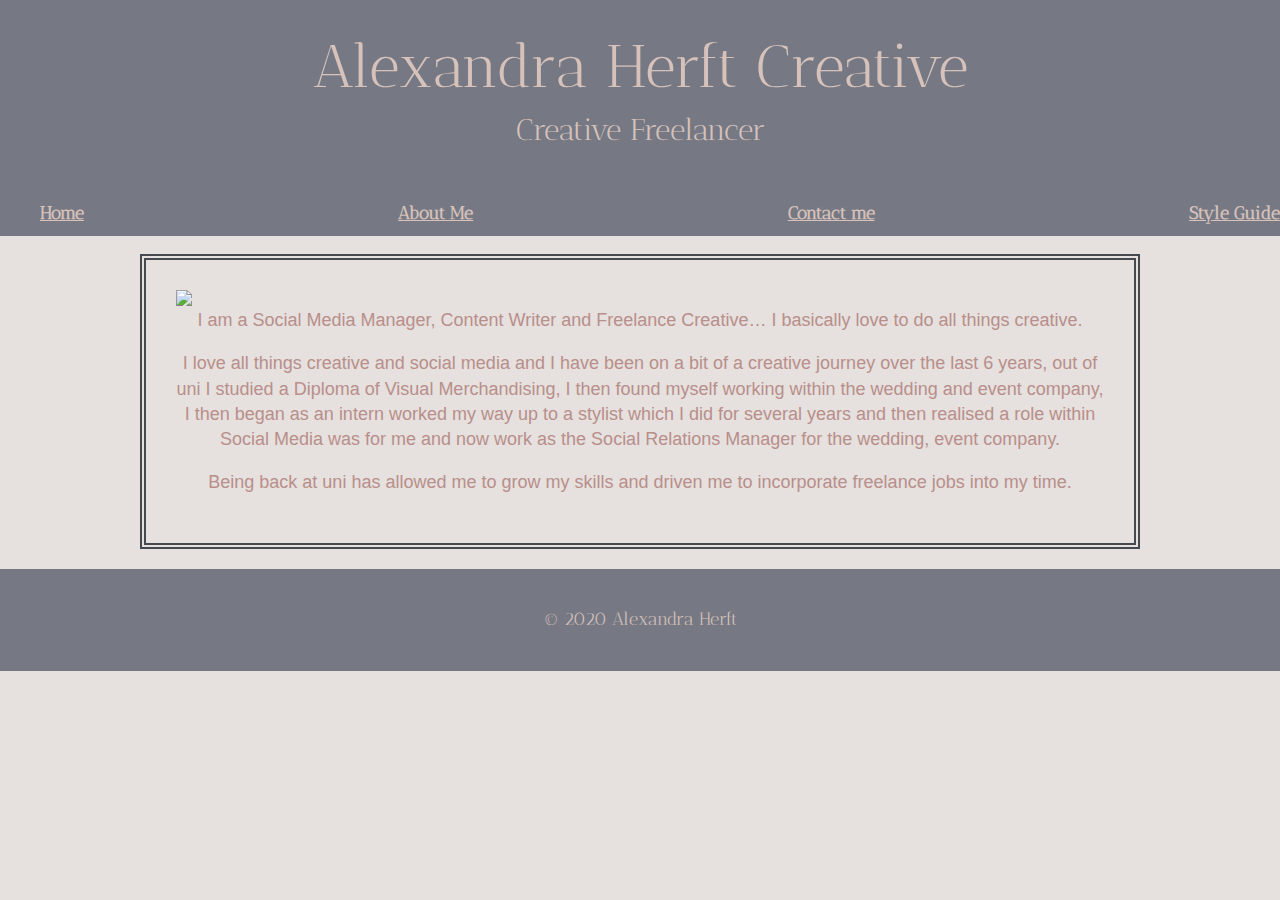
==== commit e0488a1f: "Added changes" ====
--- a/index.html
+++ b/index.html
@@ -68,33 +68,36 @@
 
 
   <main>
+    </section> 
     <section class="content">
-      <h1> </h1>
-      <img src="Resources/Images/Frank and Harri Kew (123 of 127)-2 copy 2.JPG">
+      <div class="news-component news-component-columns">
 
+        <img src="Resources/Images/Frank and Harri Kew (123 of 127)-2 copy 2.JPG">
+        
+        <div class="news-content">
+          <p> I am a Social Media Manager, Content
+          Writer and Freelance Creative… I basically love to do all things creative. <p>
+
+          </p>I love all things creative and social
+          media and I have been on a bit of a
+          creative journey over the last 6 years,
+          out of uni I studied a Diploma of Visual
+          Merchandising, I then found myself
+          working within the wedding and event
+          company, I then began as an intern
+          worked my way up to a stylist which I
+          did for several years and then realised
+          a role within Social Media was for me
+          and now work as the Social Relations
+          Manager for the wedding, event
+          company. <p>
+        
+          <p>Being back at uni has allowed
+          me to grow my skills and driven me to incorporate freelance jobs into my time.</p>
+        </div>
+
+      </div> 
       
-    </section/> 
-    <section class="content">
-        <p> I am a Social Media Manager, Content
-        Writer and Freelance Creative… I basically love to do all things creative. <p>
-
-        </p>I love all things creative and social
-        media and I have been on a bit of a
-        creative journey over the last 6 years,
-        out of uni I studied a Diploma of Visual
-        Merchandising, I then found myself
-        working within the wedding and event
-        company, I then began as an intern
-        worked my way up to a stylist which I
-        did for several years and then realised
-        a role within Social Media was for me
-        and now work as the Social Relations
-        Manager for the wedding, event
-        company. <p>
-        
-        <p>Being back at uni has allowed
-        me to grow my skills and driven me to
-        incorporate freelance jobs into my time.</p>
 
 
     </section>
--- a/Resources/Css/stye.css
+++ b/Resources/Css/stye.css
@@ -8,10 +8,10 @@
 /* -------------------- GLOBAL DEFAULTS */
 
 body {
-    background-color: #e1d9cf;
+    background-color: #E6E0DF;
     font-family: 'Montserrat', sans-serif;  
     font-size: 18px;
-    color: black;
+    color:#D6C2BB;
     line-height: 1.4;
 
     box-sizing: border-box;
@@ -19,7 +19,7 @@
 
 h1, h2, h3{ font-size: 40px;
     font-family: var(--heading-font);
-    color: rosybrown;
+    color:#D6C2BB;
    }
 
 
@@ -32,14 +32,9 @@
 /* -------------------- HEADINGS AND TYPE */
 
 h1 { font-size: 40px;
-     color: rosybrown;
+     color:  #b88f8a;
     }
-h2 { font-size: 32px;
-    color: rosybrown
-    ;}
-h3 { font-size: 24px;
-    color: rosybrown
-    ;}
+
 
 
 
@@ -62,10 +57,11 @@
 /* -------------------- HEADER */
 
 header {
-    background-color: #be9481;
+    background-color:#767984;
     font-family:var(--heading-font);
-    padding-top: 55px;
-    padding-bottom: 40px;;
+    padding-top: 25px; 
+    padding-bottom: 40px;
+  
 
 }
 .header-heading{
@@ -84,7 +80,7 @@
     display: flex;
     justify-content: space-between;
     list-style: none;
-    background-color: #be9481 ;
+    background-color: #767984;
     padding-bottom:10px ;
     padding-top: 10px;
 
@@ -95,10 +91,9 @@
 
 
 .navigation a {
-    color: #694840;
+    color: #D6C2BB;
     font-family: 'Antic Didone', serif;
-    font-style: italic;
-    font-weight: bolder;
+    font-weight: 800;
     justify-content: space-between;
 
     
@@ -109,10 +104,10 @@
 /* -------------------- FOOTER */
 
 footer {
-    background-color: #be9481;
+    background-color:  #767984;
     font-family: 'Antic Didone', serif;
     padding-top: 20px;
-    padding-bottom: 40px;
+    padding-bottom: 20px;
 }
 
 
@@ -120,9 +115,10 @@
 /* -------------------- MODULES */
 
 .news-component {
-    border-width: 1px;
-    border-style: solid;
-    
+    border-width: 6px;
+    border-style: double;
+    border-color: #474950;
+    color:#b88f8a;
     margin-bottom: var(--vertical-spacer);
     
     padding: 3%;
@@ -134,12 +130,15 @@
 .news-component img{
     float:left;
     margin-right: 20px;
+    margin-left: 0px;
+
 }
 
 .news-component-offset {
-    border-width: 1px;
-    border-style: solid;
-    
+    border-width: 6px;
+    border-style: double;
+    border-color: #474950;
+    color:#b88f8a;
     margin-bottom: var(--vertical-spacer);
     
     padding: 3%;
@@ -150,9 +149,8 @@
 
 .news-component-offset img {
     float:right;
-    margin-right: 20px;
-    
-
+    margin-left: 20px;
+    margin-right: 0px;
 
 }
 
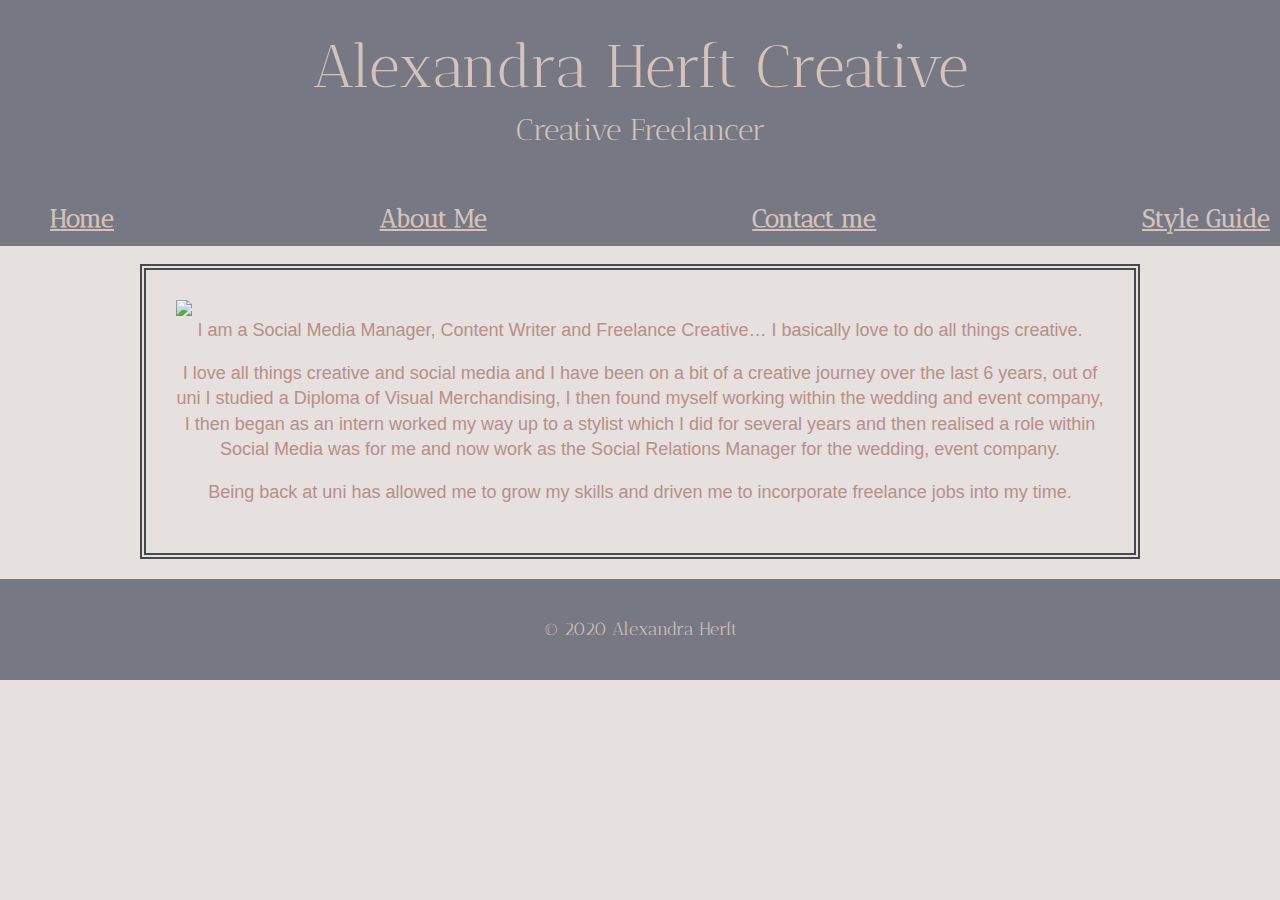
==== commit f6b7c662: "Final Additions" ====
--- a/index.html
+++ b/index.html
@@ -96,7 +96,15 @@
           me to grow my skills and driven me to incorporate freelance jobs into my time.</p>
         </div>
 
+
+        
+
       </div> 
+      <section class="content">
+          
+        <script src="https://apps.elfsight.com/p/platform.js" defer> </script>
+<div class="elfsight-app-9d64c888-245d-4b99-b16e-2fd291f4ad83"></div>
+
       
 
 
--- a/Resources/Css/stye.css
+++ b/Resources/Css/stye.css
@@ -80,6 +80,7 @@
     display: flex;
     justify-content: space-between;
     list-style: none;
+    
     background-color: #767984;
     padding-bottom:10px ;
     padding-top: 10px;
@@ -89,13 +90,17 @@
 
 }
 
-
+  
 .navigation a {
     color: #D6C2BB;
     font-family: 'Antic Didone', serif;
     font-weight: 800;
     justify-content: space-between;
-
+    width: 100px;
+    margin: 10px;
+    text-align: center;
+    font-size: 25px;
+    
     
     
   
@@ -108,6 +113,7 @@
     font-family: 'Antic Didone', serif;
     padding-top: 20px;
     padding-bottom: 20px;
+    
 }
 
 
@@ -130,7 +136,7 @@
 .news-component img{
     float:left;
     margin-right: 20px;
-    margin-left: 0px;
+    margin-left: 0;
 
 }
 
